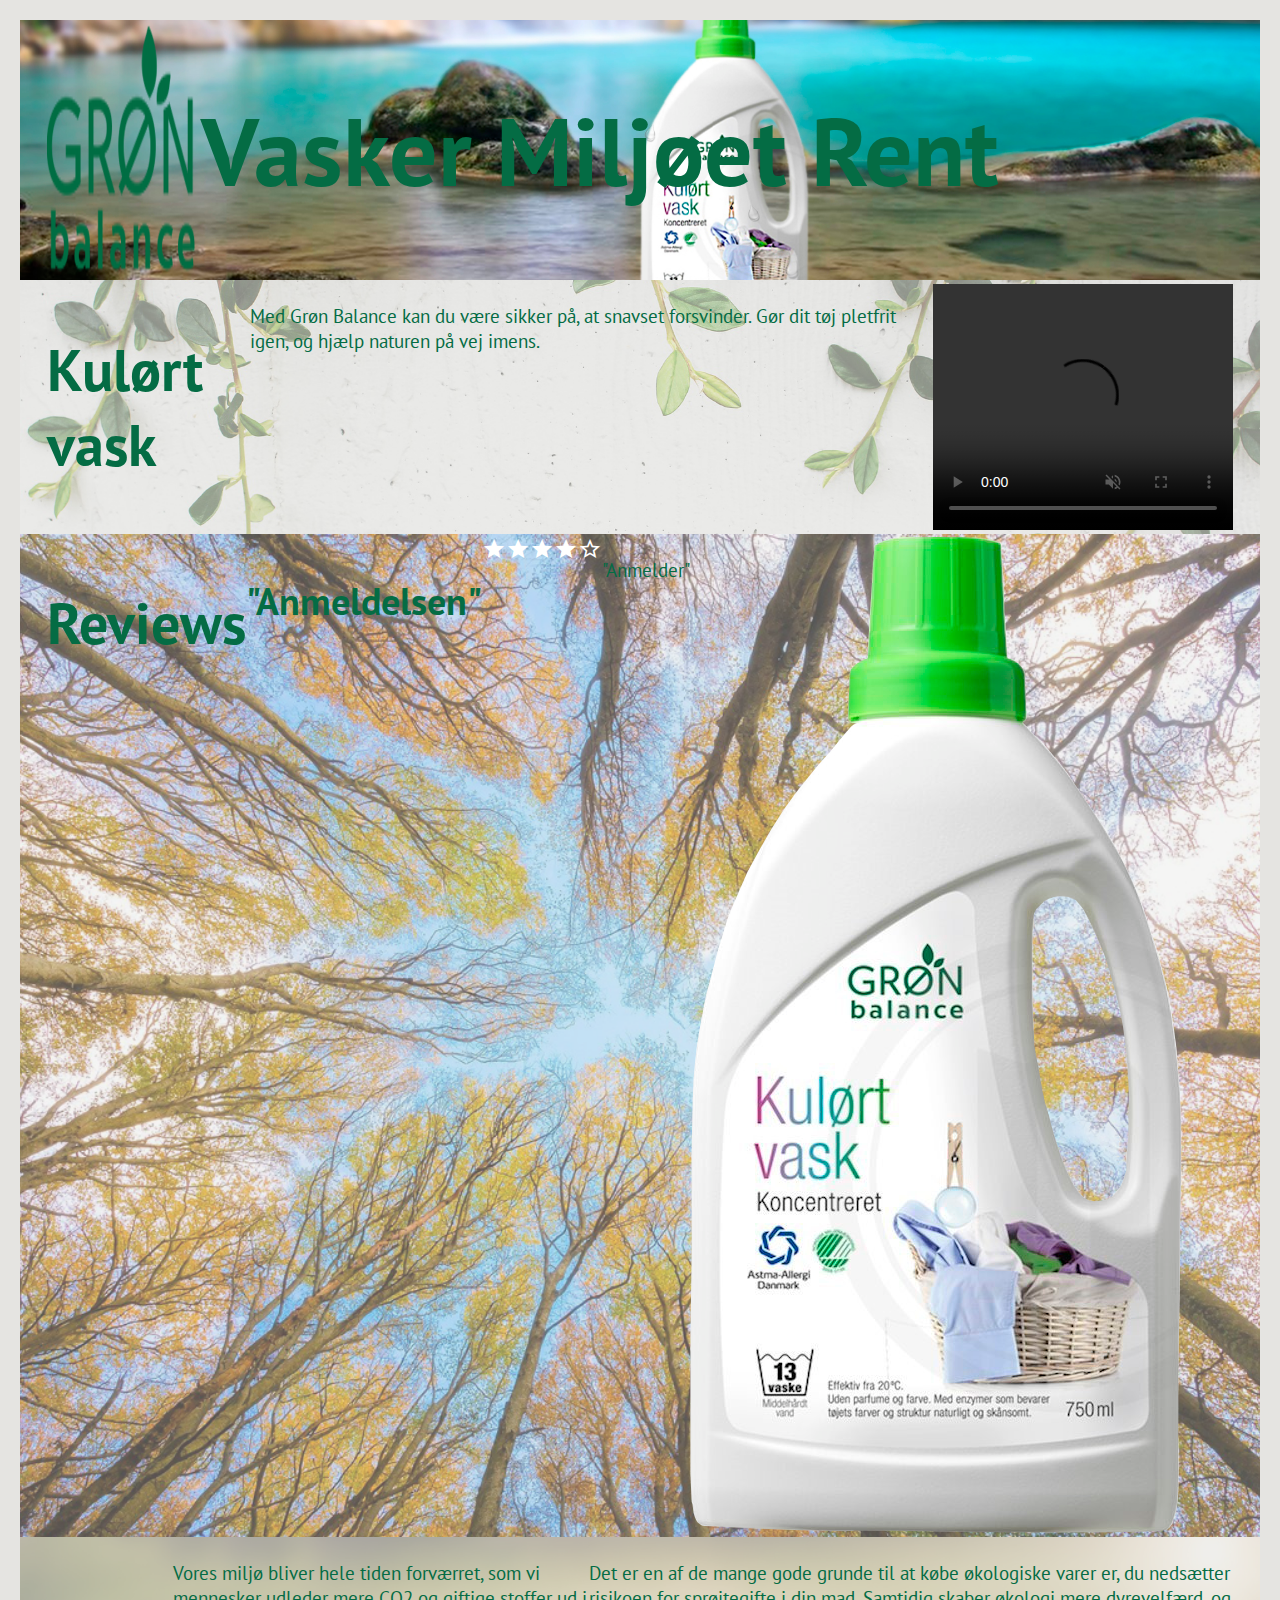
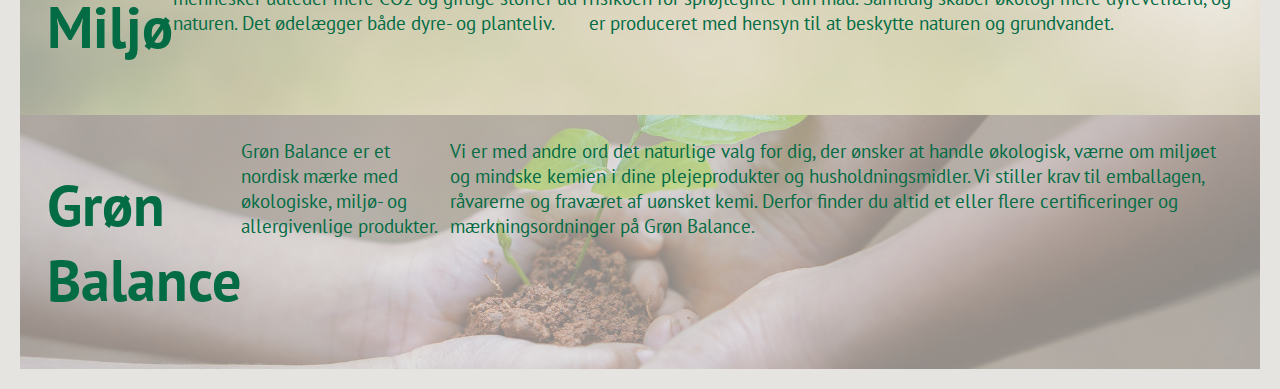
==== One page.html @ 2c2abf9d "Major changes" ====
<!DOCTYPE html>
<html lang="da">
    <head>
        <meta charset="utf-8">
        <meta name="viewport" content="width=device-width, initial-scale=1.0"/>
        <meta name="description" content="one page"> <!-- A description of this site that will show up in search engine result -->
        
        <title>Kulørt vask</title>
        <link rel="stylesheet" href="https://cdnjs.cloudflare.com/ajax/libs/fullPage.js/3.0.9/fullpage.min.css" integrity="sha512-8M8By+q+SldLyFJbybaHoAPD6g07xyOcscIOQEypDzBS+sTde5d6mlK2ANIZPnSyxZUqJfCNuaIvjBUi8/RS0w==" crossorigin="anonymous">
        <link rel="stylesheet" href="One%20page%20layout.css">
        <link rel="stylesheet" href="https://fonts.googleapis.com/icon?family=Material+Icons">
        <link rel="stylesheet" href="https://fonts.googleapis.com/css?family=PT Sans">
    </head>

    <body onload="checkPopup()">
                    
        <script>
        function checkPopup() {
            alert("Denne side er lavet som en skoleopgave og har ingen tilknytning til firmaet Grøn Balance. Besøg deres rigtige hjemmeside på www.grønbalance.dk.")
        }
        </script> 
        
        <div id="fullpage"> <!-- Start of fullpage scrolling content -->
        
        <div class="section home">
       
             <img class="logo" src="pictures/Gr%C3%B8n%20Balance_Logo.png" alt="logo for Grøn balance">

            <h1>Vasker Miljøet Rent</h1>
            
        </div>
    
        <div class="section product">
            <h2>Kulørt vask</h2>
            <p>
                Med Grøn Balance kan du være sikker på, at snavset forsvinder.
                Gør dit tøj pletfrit igen, og hjælp naturen på vej imens.
            </p>
            
            <video id="video" controls autoplay muted>
            <source src="Video/Green%20Balance%20video%201080.mp4" type="video/mp4">
            </video>
            
        </div>
        
        <div class="section review">
            <h2>Reviews</h2>
                <h3>"Anmeldelsen"</h3>
                <i class="material-icons">star</i>
                <i class="material-icons">star</i>
                <i class="material-icons">star</i>
                <i class="material-icons">star</i>
                <i class="material-icons">star_border</i>
                <p>"Anmelder"</p>
                <img class="bottle" src="pictures/kul%C3%B8rt%20vask%20flaske%20ny.png" alt="Detergent from Grøn balance">
                <img id="star" src="" alt="">
        </div>    
                  
        <div class="section miljo">
            <h2>Miljø</h2>
            <p>Vores miljø bliver hele tiden forværret, som vi mennesker udleder mere CO2 og giftige stoffer ud i naturen. Det ødelægger både dyre- og planteliv.</p>
            
            <p>Det er en af de mange gode grunde til at købe økologiske varer er, du nedsætter risikoen for sprøjtegifte i din mad. Samtidig skaber økologi mere dyrevelfærd, og er produceret med hensyn til at beskytte naturen og grundvandet.</p>
            
        </div>
        
        <div class="section gb">
            <h2>Grøn Balance</h2>
            <p> Grøn Balance er et nordisk mærke med økologiske, miljø- og allergivenlige produkter.</p>

            <p>Vi er med andre ord det naturlige valg for dig, der ønsker at handle økologisk, værne om miljøet og mindske kemien i dine plejeprodukter og husholdningsmidler. Vi stiller krav til emballagen, råvarerne og fraværet af uønsket kemi. Derfor finder du altid et eller flere certificeringer og mærkningsordninger på Grøn Balance.</p>
            
        </div>
        
        </div> <!-- End of fullpage scrolling content -->    
            
        <script src="https://cdnjs.cloudflare.com/ajax/libs/fullPage.js/3.0.9/fullpage.min.js" integrity="sha512-Gx/C4x1qubng2MWpJIxTPuWch9O88dhFFfpIl3WlqH0jPHtCiNdYsmJBFX0q5gIzFHmwkPzzYTlZC/Q7zgbwCw==" crossorigin="anonymous"></script>
        
        <script>
        
            new fullpage('#fullpage', {
                autoscrolling: true,
                navigation: true,
                navigationTooltips: ['Home', 'Produkt', 'Reviews', 'Miljø', 'Grøn balance'],
                showAllTooltips: true,
                });
                
        </script>    
    </body>   
</html>
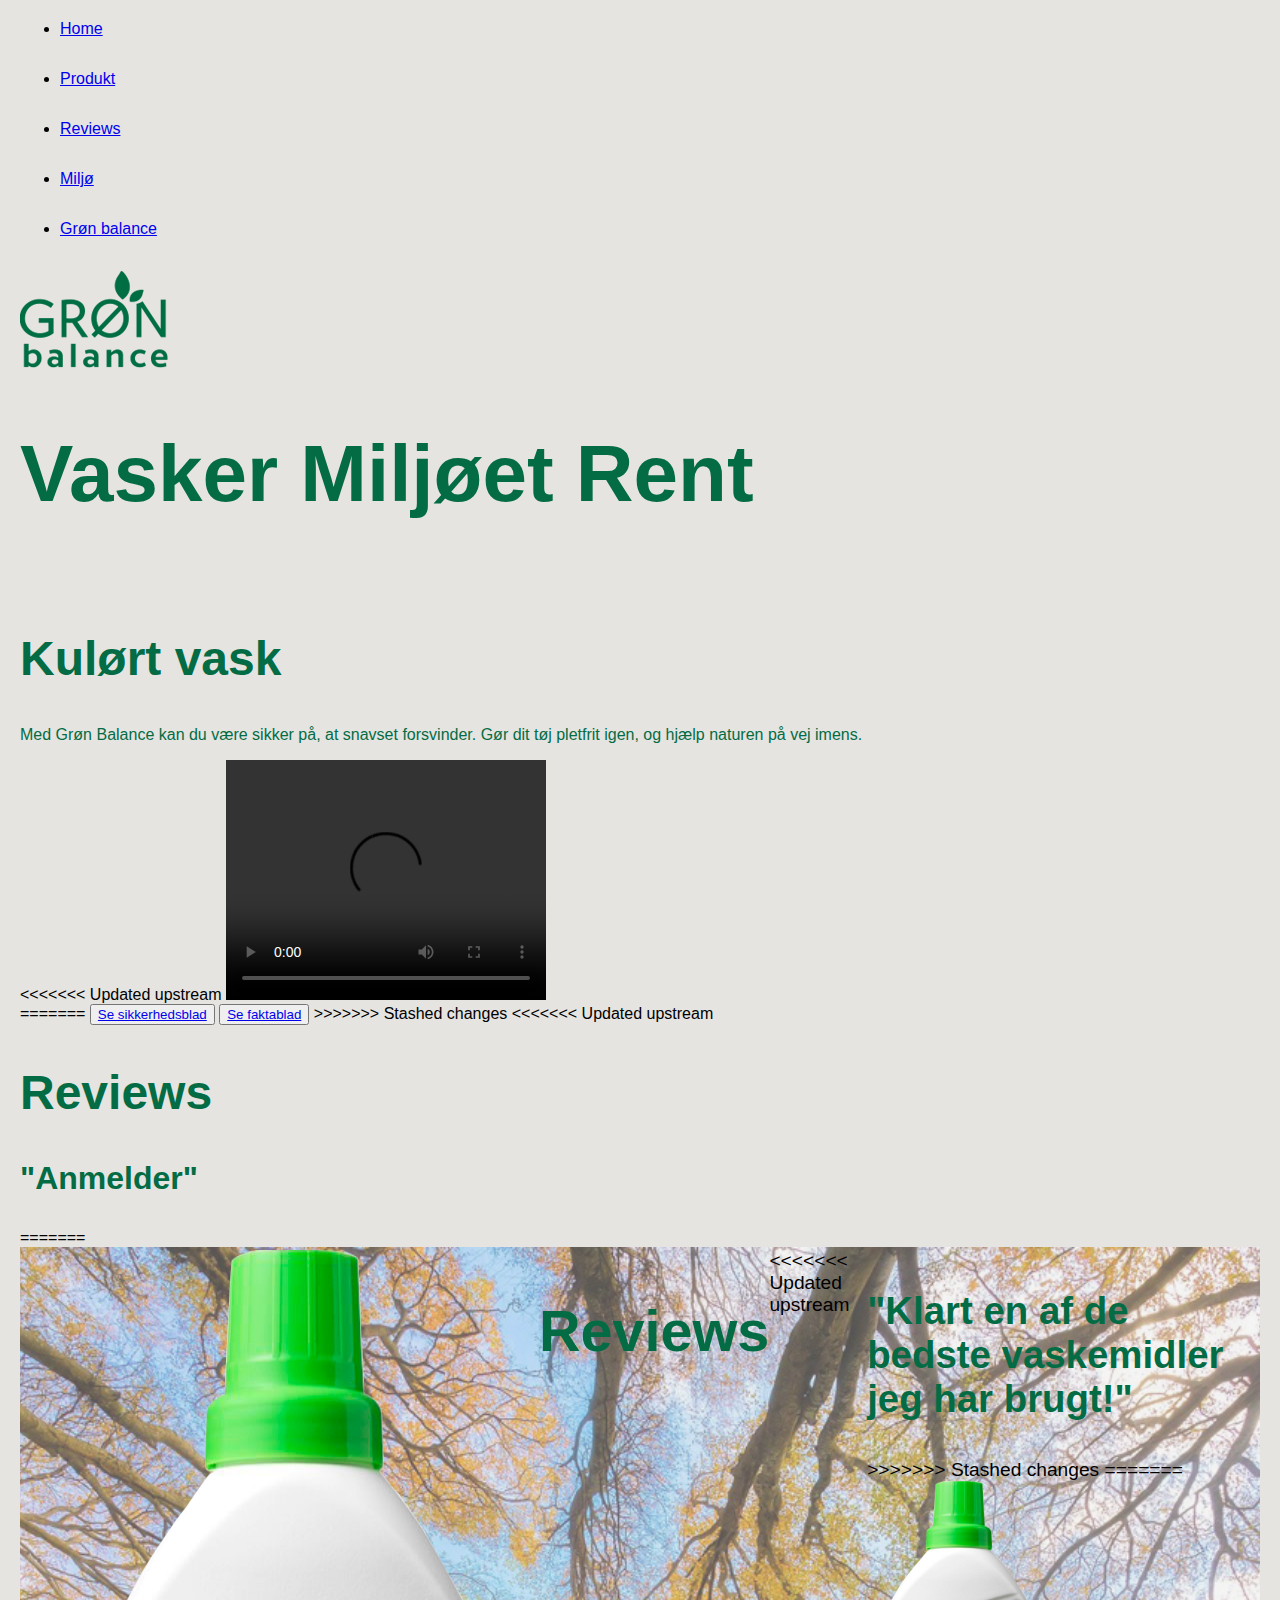
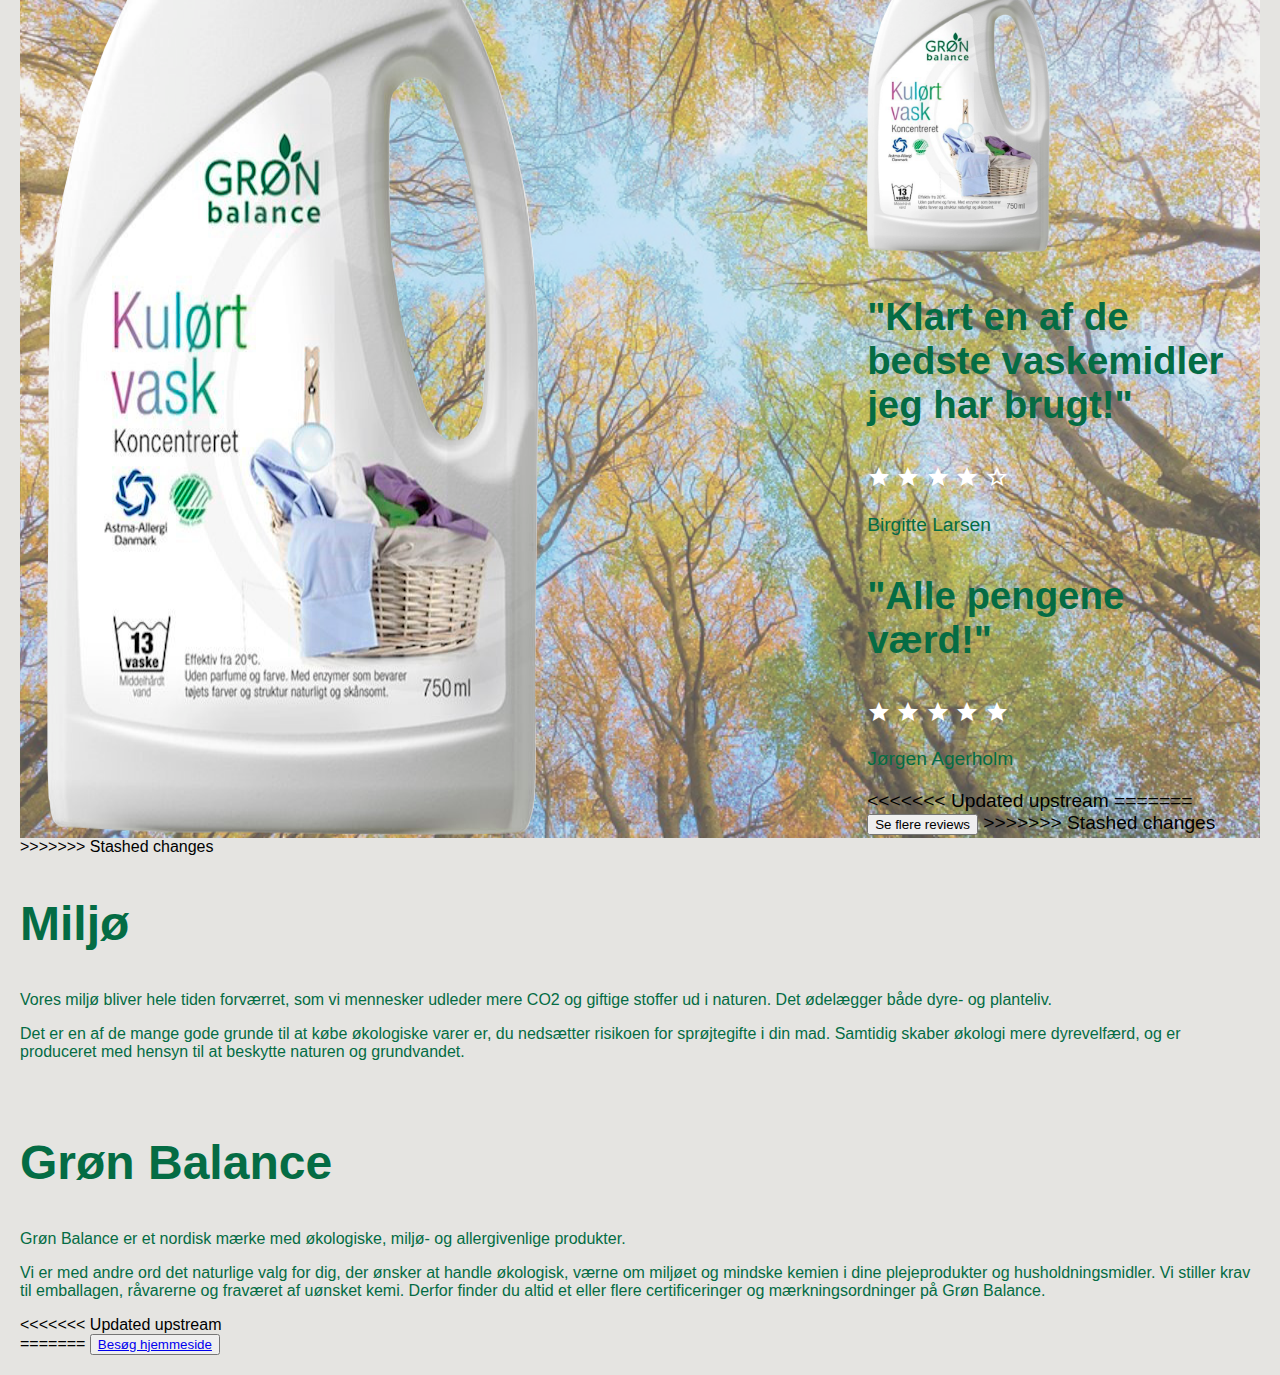
==== commit b1cc6d76: "Buttons" ====
--- a/One page.html
+++ b/One page.html
@@ -6,69 +6,195 @@
         <meta name="description" content="one page"> <!-- A description of this site that will show up in search engine result -->
         
         <title>Kulørt vask</title>
-        <link rel="stylesheet" href="https://cdnjs.cloudflare.com/ajax/libs/fullPage.js/3.0.9/fullpage.min.css" integrity="sha512-8M8By+q+SldLyFJbybaHoAPD6g07xyOcscIOQEypDzBS+sTde5d6mlK2ANIZPnSyxZUqJfCNuaIvjBUi8/RS0w==" crossorigin="anonymous">
         <link rel="stylesheet" href="One%20page%20layout.css">
         <link rel="stylesheet" href="https://fonts.googleapis.com/icon?family=Material+Icons">
-        <link rel="stylesheet" href="https://fonts.googleapis.com/css?family=PT Sans">
     </head>
 
+        <nav><!--NAVIGATION START-->
+            <ul id="menu">
+                <li><a id="hiddenh" href="#home">Home</a></li>
+                <li><a id="hiddenp" href="#product">Produkt</a></li>
+                <li><a id="hiddenr" href="#review">Reviews</a></li>
+                <li><a id="hiddenm" href="#miljø">Miljø</a></li>
+                <li><a id="hiddeng" href="#gb">Grøn balance</a></li>
+            </ul>
+        </nav><!--NAVIGATION SLUT-->
+        
+
     <body onload="checkPopup()">
-                    
-        <script>
+                
+    <script>
         function checkPopup() {
             alert("Denne side er lavet som en skoleopgave og har ingen tilknytning til firmaet Grøn Balance. Besøg deres rigtige hjemmeside på www.grønbalance.dk.")
         }
-        </script> 
-        
-        <div id="fullpage"> <!-- Start of fullpage scrolling content -->
-        
-        <div class="section home">
+    </script> 
+          
+        <section id="home">
        
              <img class="logo" src="pictures/Gr%C3%B8n%20Balance_Logo.png" alt="logo for Grøn balance">
 
             <h1>Vasker Miljøet Rent</h1>
-            
-        </div>
+            <img id="waterfall" src="" alt="">
+        </section>
     
-        <div class="section product">
+        <section id="product">
             <h2>Kulørt vask</h2>
             <p>
                 Med Grøn Balance kan du være sikker på, at snavset forsvinder.
                 Gør dit tøj pletfrit igen, og hjælp naturen på vej imens.
             </p>
             
+<<<<<<< Updated upstream
+            <video id="video" width="320" height="240" controls>
+            <source src="movie.mp4" type="video/mp4">
+=======
             <video id="video" controls autoplay muted>
             <source src="Video/Green%20Balance%20video%201080.mp4" type="video/mp4">
+>>>>>>> Stashed changes
             </video>
+<<<<<<< Updated upstream
+            <img id="vines" src="" alt="">
+        </section>
+=======
+            
+            <button type="button"> <a href="https://www.dagrofa-logistik.dk/wp-content/uploads/Gr%C3%B8n-Balance-_GB-FLYDENDE-KUL%C3%98RT-VASK_750-ML_20-05-2014.pdf"> Se sikkerhedsblad </a></button>
+            
+            <button type="button"> <a href="https://www.dagrofa-logistik.dk/wp-content/uploads/25133-GR%C3%98N-BALANCE-KUL%C3%98RT-FLYDENDE_version_2-0_DK_DDB_WEBversion.pdf"> Se faktablad </a></button>
             
         </div>
-        
+>>>>>>> Stashed changes
+        
+<<<<<<< Updated upstream
+        <section id="review">
+            <h2>Reviews</h2>
+                <h3>"Anmelder"</h3>
+=======
         <div class="section review">
+            <img class="bottle" src="pictures/kul%C3%B8rt%20vask%20flaske%20ny.png" alt="Detergent from Grøn balance">
             <h2>Reviews</h2>
-                <h3>"Anmeldelsen"</h3>
-                <i class="material-icons">star</i>
-                <i class="material-icons">star</i>
-                <i class="material-icons">star</i>
-                <i class="material-icons">star</i>
-                <i class="material-icons">star_border</i>
-                <p>"Anmelder"</p>
-                <img class="bottle" src="pictures/kul%C3%B8rt%20vask%20flaske%20ny.png" alt="Detergent from Grøn balance">
+<<<<<<< Updated upstream
+            <section id="r1">
+                <h3>"Klart en af de bedste vaskemidler jeg har brugt!"</h3>
+>>>>>>> Stashed changes
+=======
+             <img class="bottle" src="pictures/kul%C3%B8rt%20vask%20flaske%20ny.png" alt="Detergent from Grøn balance">
+                
+            <section id="r1">
+                    <h3>"Klart en af de bedste vaskemidler jeg har brugt!"</h3>
+                    <i class="material-icons">star</i>
+                    <i class="material-icons">star</i>
+                    <i class="material-icons">star</i>
+                    <i class="material-icons">star</i>
+                    <i class="material-icons">star_border</i>
+                     <p>Birgitte Larsen</p>
+            </section>
+    
+            <section id="r2">
+                <h3>"Alle pengene værd!"</h3>
+                <i class="material-icons">star</i>
+                <i class="material-icons">star</i>
+                <i class="material-icons">star</i>
+                <i class="material-icons">star</i>
+                <i class="material-icons">star</i>
+                <p>Jørgen Agerholm</p>
+            </section> 
+            
+           <!-- <section id="r3">
+                <h3>"Helt utroligt! Det virker bare perfekt."</h3>
+>>>>>>> Stashed changes
+                <i class="material-icons">star</i>
+                <i class="material-icons">star</i>
+                <i class="material-icons">star</i>
+                <i class="material-icons">star</i>
+                <i class="material-icons">star_border</i>
+<<<<<<< Updated upstream
+<<<<<<< Updated upstream
+                <p>"Text"</p>
+                <img id="bottle" src="pictures/kul%C3%B8rt%20vask%20flaske%20ny.png" alt="Detergent from Grøn balance">
                 <img id="star" src="" alt="">
+                <img id="trees_m" src="" alt="">
+        </section>    
+=======
+                <p>Birgitte Larsen</p>
+            </section>
+            
+           <section id="r2">
+                <h3>"Alle pengene værd!"</h3>
+                <i class="material-icons">star</i>
+                <i class="material-icons">star</i>
+                <i class="material-icons">star</i>
+                <i class="material-icons">star</i>
+                <i class="material-icons">star</i>
+                <p>Jørgen Agerholm</p>
+            </section> 
+            
+           <!-- <section id="r3">
+                <h3>"Helt utroligt! Det virker bare perfekt."</h3>
+                <i class="material-icons">star</i>
+                <i class="material-icons">star</i>
+                <i class="material-icons">star</i>
+                <i class="material-icons">star</i>
+                <i class="material-icons">star_border</i>
+=======
+>>>>>>> Stashed changes
+                <p>Mette Nørrgaard</p>
+            </section> -->
+            
+            <!-- <section id="r4">
+                <h3>"Det er god kvalitet OG godt for miljøet. Hvad mere kan man ønske sig?"</h3>
+                <i class="material-icons">star</i>
+                <i class="material-icons">star</i>
+                <i class="material-icons">star</i>
+                <i class="material-icons">star</i>
+                <i class="material-icons">star</i>
+                <p>Anne-Mie Mortensen</p>
+            </section> -->
+            
+            <!-- <section id="r5">
+                <h3>"Et godt produkt."</h3>
+                <i class="material-icons">star</i>
+                <i class="material-icons">star</i>
+                <i class="material-icons">star</i>
+                <i class="material-icons">star_border</i>
+                <i class="material-icons">star_border</i>
+                <p>Mikeal Schmidt</p>
+            </section> -->
+            
+            <!-- <section id="r6">
+                <h3>"Et godt produkt."</h3>
+                <i class="material-icons">star</i>
+                <i class="material-icons">star</i>
+                <i class="material-icons">star</i>
+                <i class="material-icons">star_border</i>
+                <i class="material-icons">star_border</i>
+                <p></p>
+            </section> -->
+<<<<<<< Updated upstream
+=======
+            <button type="button"> Se flere reviews </button>
+>>>>>>> Stashed changes
         </div>    
+>>>>>>> Stashed changes
                   
-        <div class="section miljo">
+        <section id="miljø">
             <h2>Miljø</h2>
             <p>Vores miljø bliver hele tiden forværret, som vi mennesker udleder mere CO2 og giftige stoffer ud i naturen. Det ødelægger både dyre- og planteliv.</p>
             
             <p>Det er en af de mange gode grunde til at købe økologiske varer er, du nedsætter risikoen for sprøjtegifte i din mad. Samtidig skaber økologi mere dyrevelfærd, og er produceret med hensyn til at beskytte naturen og grundvandet.</p>
-            
-        </div>
-        
-        <div class="section gb">
+            <img id="flower_m" src="" alt="">
+        </section>
+        
+        <section id="gb">
             <h2>Grøn Balance</h2>
             <p> Grøn Balance er et nordisk mærke med økologiske, miljø- og allergivenlige produkter.</p>
 
             <p>Vi er med andre ord det naturlige valg for dig, der ønsker at handle økologisk, værne om miljøet og mindske kemien i dine plejeprodukter og husholdningsmidler. Vi stiller krav til emballagen, råvarerne og fraværet af uønsket kemi. Derfor finder du altid et eller flere certificeringer og mærkningsordninger på Grøn Balance.</p>
+<<<<<<< Updated upstream
+            <img id="hands" src="" alt="">
+        </section>
+=======
+            
+            <button type="button"> <a href="https://www.xn--grnbalance-1cb.dk/"> Besøg hjemmeside </a></button>
             
         </div>
         
@@ -84,7 +210,7 @@
                 navigationTooltips: ['Home', 'Produkt', 'Reviews', 'Miljø', 'Grøn balance'],
                 showAllTooltips: true,
                 });
+>>>>>>> Stashed changes
                 
-        </script>    
     </body>   
 </html>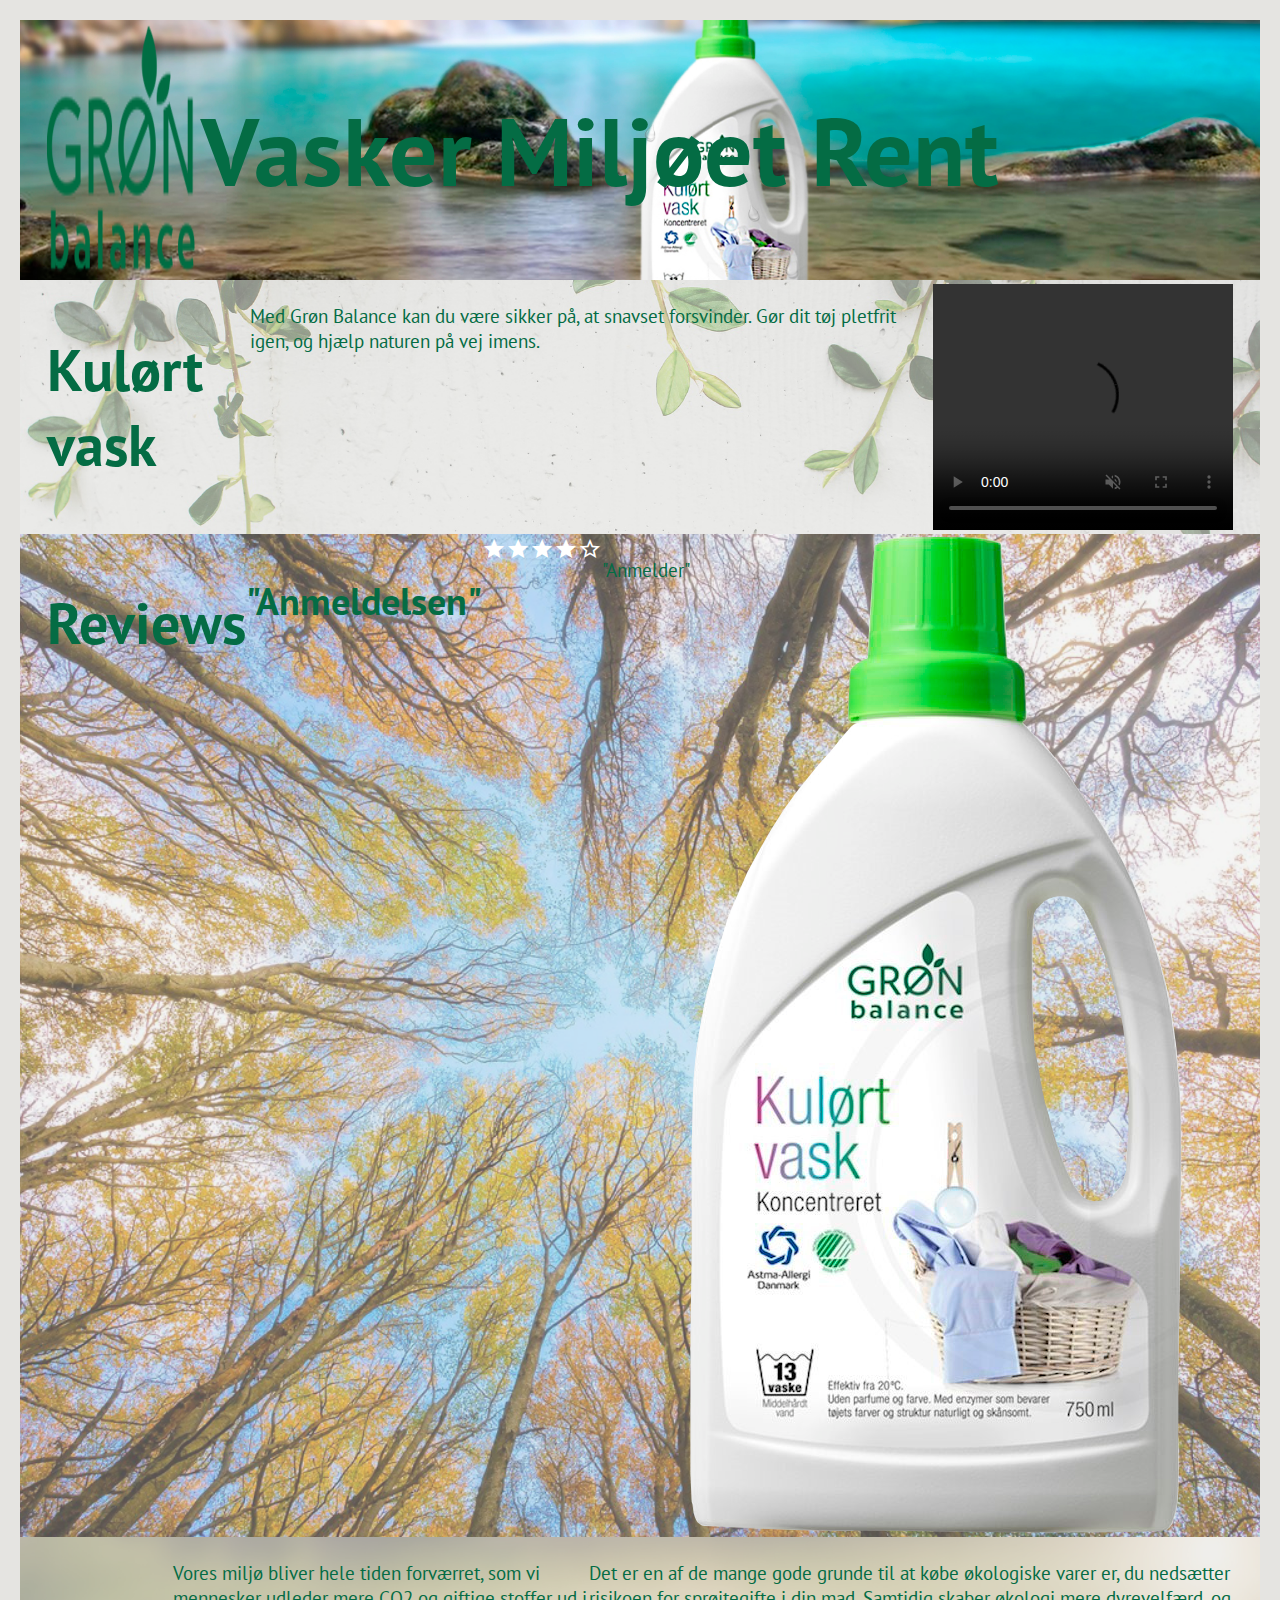
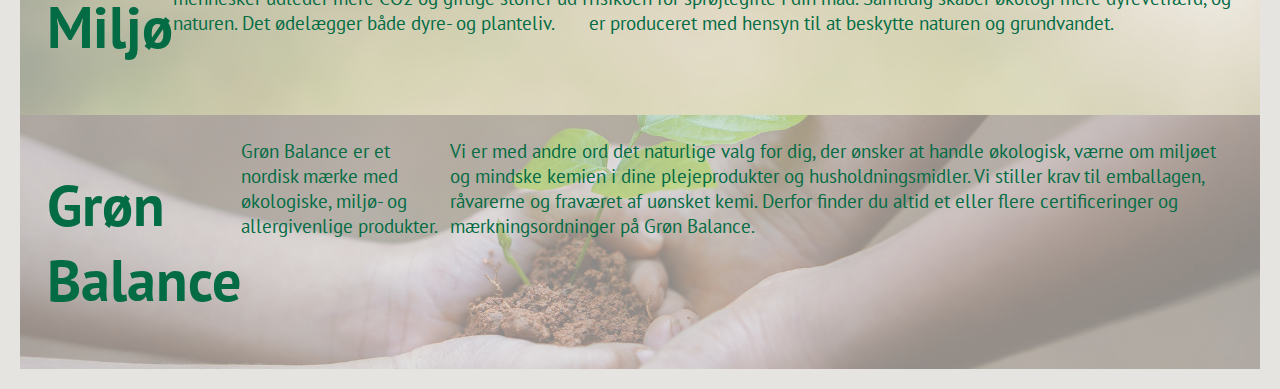
==== commit 436cc3e4: "Merge pull request #22 from Andriga/Andreas" ====
--- a/One page.html
+++ b/One page.html
@@ -6,195 +6,69 @@
         <meta name="description" content="one page"> <!-- A description of this site that will show up in search engine result -->
         
         <title>Kulørt vask</title>
+        <link rel="stylesheet" href="https://cdnjs.cloudflare.com/ajax/libs/fullPage.js/3.0.9/fullpage.min.css" integrity="sha512-8M8By+q+SldLyFJbybaHoAPD6g07xyOcscIOQEypDzBS+sTde5d6mlK2ANIZPnSyxZUqJfCNuaIvjBUi8/RS0w==" crossorigin="anonymous">
         <link rel="stylesheet" href="One%20page%20layout.css">
         <link rel="stylesheet" href="https://fonts.googleapis.com/icon?family=Material+Icons">
+        <link rel="stylesheet" href="https://fonts.googleapis.com/css?family=PT Sans">
     </head>
 
-        <nav><!--NAVIGATION START-->
-            <ul id="menu">
-                <li><a id="hiddenh" href="#home">Home</a></li>
-                <li><a id="hiddenp" href="#product">Produkt</a></li>
-                <li><a id="hiddenr" href="#review">Reviews</a></li>
-                <li><a id="hiddenm" href="#miljø">Miljø</a></li>
-                <li><a id="hiddeng" href="#gb">Grøn balance</a></li>
-            </ul>
-        </nav><!--NAVIGATION SLUT-->
-        
-
     <body onload="checkPopup()">
-                
-    <script>
+                    
+        <script>
         function checkPopup() {
             alert("Denne side er lavet som en skoleopgave og har ingen tilknytning til firmaet Grøn Balance. Besøg deres rigtige hjemmeside på www.grønbalance.dk.")
         }
-    </script> 
-          
-        <section id="home">
+        </script> 
+        
+        <div id="fullpage"> <!-- Start of fullpage scrolling content -->
+        
+        <div class="section home">
        
              <img class="logo" src="pictures/Gr%C3%B8n%20Balance_Logo.png" alt="logo for Grøn balance">
 
             <h1>Vasker Miljøet Rent</h1>
-            <img id="waterfall" src="" alt="">
-        </section>
+            
+        </div>
     
-        <section id="product">
+        <div class="section product">
             <h2>Kulørt vask</h2>
             <p>
                 Med Grøn Balance kan du være sikker på, at snavset forsvinder.
                 Gør dit tøj pletfrit igen, og hjælp naturen på vej imens.
             </p>
             
-<<<<<<< Updated upstream
-            <video id="video" width="320" height="240" controls>
-            <source src="movie.mp4" type="video/mp4">
-=======
             <video id="video" controls autoplay muted>
             <source src="Video/Green%20Balance%20video%201080.mp4" type="video/mp4">
->>>>>>> Stashed changes
             </video>
-<<<<<<< Updated upstream
-            <img id="vines" src="" alt="">
-        </section>
-=======
-            
-            <button type="button"> <a href="https://www.dagrofa-logistik.dk/wp-content/uploads/Gr%C3%B8n-Balance-_GB-FLYDENDE-KUL%C3%98RT-VASK_750-ML_20-05-2014.pdf"> Se sikkerhedsblad </a></button>
-            
-            <button type="button"> <a href="https://www.dagrofa-logistik.dk/wp-content/uploads/25133-GR%C3%98N-BALANCE-KUL%C3%98RT-FLYDENDE_version_2-0_DK_DDB_WEBversion.pdf"> Se faktablad </a></button>
             
         </div>
->>>>>>> Stashed changes
         
-<<<<<<< Updated upstream
-        <section id="review">
+        <div class="section review">
             <h2>Reviews</h2>
-                <h3>"Anmelder"</h3>
-=======
-        <div class="section review">
-            <img class="bottle" src="pictures/kul%C3%B8rt%20vask%20flaske%20ny.png" alt="Detergent from Grøn balance">
-            <h2>Reviews</h2>
-<<<<<<< Updated upstream
-            <section id="r1">
-                <h3>"Klart en af de bedste vaskemidler jeg har brugt!"</h3>
->>>>>>> Stashed changes
-=======
-             <img class="bottle" src="pictures/kul%C3%B8rt%20vask%20flaske%20ny.png" alt="Detergent from Grøn balance">
-                
-            <section id="r1">
-                    <h3>"Klart en af de bedste vaskemidler jeg har brugt!"</h3>
-                    <i class="material-icons">star</i>
-                    <i class="material-icons">star</i>
-                    <i class="material-icons">star</i>
-                    <i class="material-icons">star</i>
-                    <i class="material-icons">star_border</i>
-                     <p>Birgitte Larsen</p>
-            </section>
-    
-            <section id="r2">
-                <h3>"Alle pengene værd!"</h3>
-                <i class="material-icons">star</i>
-                <i class="material-icons">star</i>
-                <i class="material-icons">star</i>
-                <i class="material-icons">star</i>
-                <i class="material-icons">star</i>
-                <p>Jørgen Agerholm</p>
-            </section> 
-            
-           <!-- <section id="r3">
-                <h3>"Helt utroligt! Det virker bare perfekt."</h3>
->>>>>>> Stashed changes
+                <h3>"Anmeldelsen"</h3>
                 <i class="material-icons">star</i>
                 <i class="material-icons">star</i>
                 <i class="material-icons">star</i>
                 <i class="material-icons">star</i>
                 <i class="material-icons">star_border</i>
-<<<<<<< Updated upstream
-<<<<<<< Updated upstream
-                <p>"Text"</p>
-                <img id="bottle" src="pictures/kul%C3%B8rt%20vask%20flaske%20ny.png" alt="Detergent from Grøn balance">
+                <p>"Anmelder"</p>
+                <img class="bottle" src="pictures/kul%C3%B8rt%20vask%20flaske%20ny.png" alt="Detergent from Grøn balance">
                 <img id="star" src="" alt="">
-                <img id="trees_m" src="" alt="">
-        </section>    
-=======
-                <p>Birgitte Larsen</p>
-            </section>
-            
-           <section id="r2">
-                <h3>"Alle pengene værd!"</h3>
-                <i class="material-icons">star</i>
-                <i class="material-icons">star</i>
-                <i class="material-icons">star</i>
-                <i class="material-icons">star</i>
-                <i class="material-icons">star</i>
-                <p>Jørgen Agerholm</p>
-            </section> 
-            
-           <!-- <section id="r3">
-                <h3>"Helt utroligt! Det virker bare perfekt."</h3>
-                <i class="material-icons">star</i>
-                <i class="material-icons">star</i>
-                <i class="material-icons">star</i>
-                <i class="material-icons">star</i>
-                <i class="material-icons">star_border</i>
-=======
->>>>>>> Stashed changes
-                <p>Mette Nørrgaard</p>
-            </section> -->
-            
-            <!-- <section id="r4">
-                <h3>"Det er god kvalitet OG godt for miljøet. Hvad mere kan man ønske sig?"</h3>
-                <i class="material-icons">star</i>
-                <i class="material-icons">star</i>
-                <i class="material-icons">star</i>
-                <i class="material-icons">star</i>
-                <i class="material-icons">star</i>
-                <p>Anne-Mie Mortensen</p>
-            </section> -->
-            
-            <!-- <section id="r5">
-                <h3>"Et godt produkt."</h3>
-                <i class="material-icons">star</i>
-                <i class="material-icons">star</i>
-                <i class="material-icons">star</i>
-                <i class="material-icons">star_border</i>
-                <i class="material-icons">star_border</i>
-                <p>Mikeal Schmidt</p>
-            </section> -->
-            
-            <!-- <section id="r6">
-                <h3>"Et godt produkt."</h3>
-                <i class="material-icons">star</i>
-                <i class="material-icons">star</i>
-                <i class="material-icons">star</i>
-                <i class="material-icons">star_border</i>
-                <i class="material-icons">star_border</i>
-                <p></p>
-            </section> -->
-<<<<<<< Updated upstream
-=======
-            <button type="button"> Se flere reviews </button>
->>>>>>> Stashed changes
         </div>    
->>>>>>> Stashed changes
                   
-        <section id="miljø">
+        <div class="section miljo">
             <h2>Miljø</h2>
             <p>Vores miljø bliver hele tiden forværret, som vi mennesker udleder mere CO2 og giftige stoffer ud i naturen. Det ødelægger både dyre- og planteliv.</p>
             
             <p>Det er en af de mange gode grunde til at købe økologiske varer er, du nedsætter risikoen for sprøjtegifte i din mad. Samtidig skaber økologi mere dyrevelfærd, og er produceret med hensyn til at beskytte naturen og grundvandet.</p>
-            <img id="flower_m" src="" alt="">
-        </section>
+            
+        </div>
         
-        <section id="gb">
+        <div class="section gb">
             <h2>Grøn Balance</h2>
             <p> Grøn Balance er et nordisk mærke med økologiske, miljø- og allergivenlige produkter.</p>
 
             <p>Vi er med andre ord det naturlige valg for dig, der ønsker at handle økologisk, værne om miljøet og mindske kemien i dine plejeprodukter og husholdningsmidler. Vi stiller krav til emballagen, råvarerne og fraværet af uønsket kemi. Derfor finder du altid et eller flere certificeringer og mærkningsordninger på Grøn Balance.</p>
-<<<<<<< Updated upstream
-            <img id="hands" src="" alt="">
-        </section>
-=======
-            
-            <button type="button"> <a href="https://www.xn--grnbalance-1cb.dk/"> Besøg hjemmeside </a></button>
             
         </div>
         
@@ -210,7 +84,7 @@
                 navigationTooltips: ['Home', 'Produkt', 'Reviews', 'Miljø', 'Grøn balance'],
                 showAllTooltips: true,
                 });
->>>>>>> Stashed changes
                 
+        </script>    
     </body>   
 </html>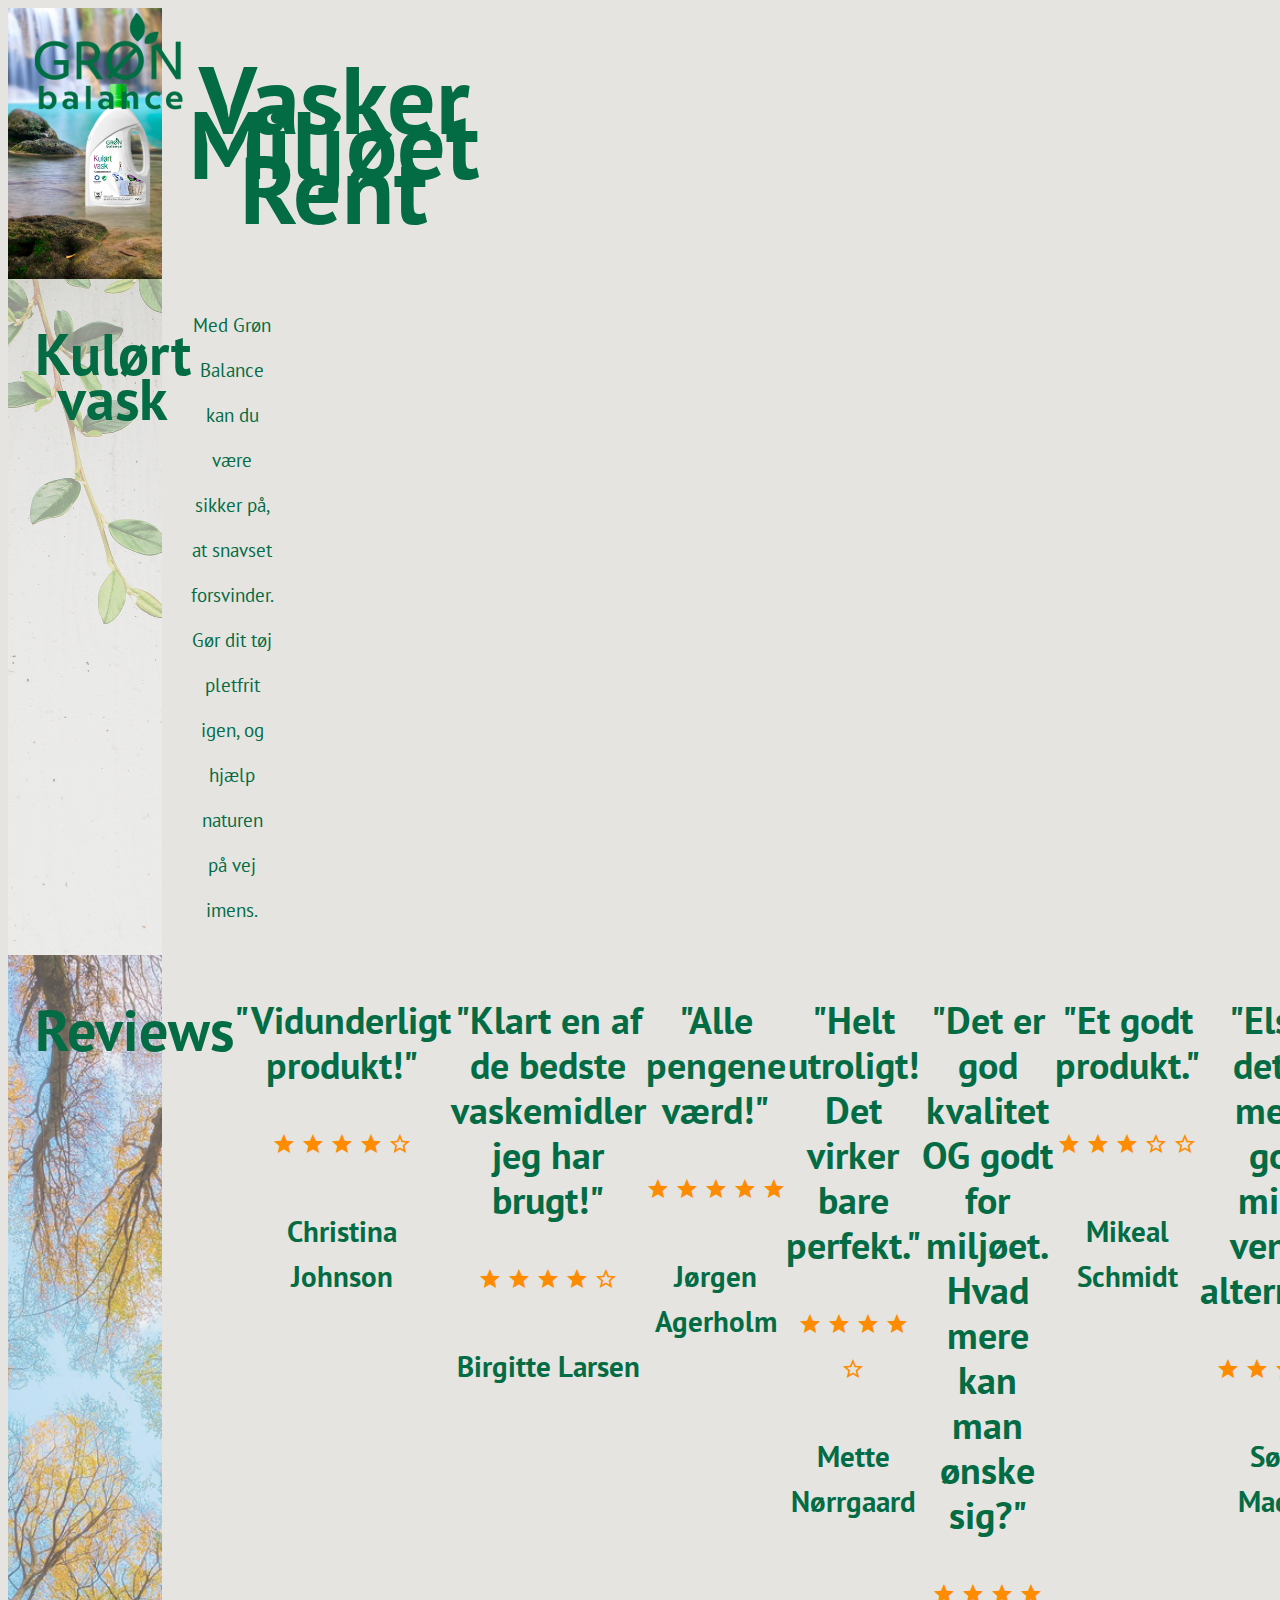
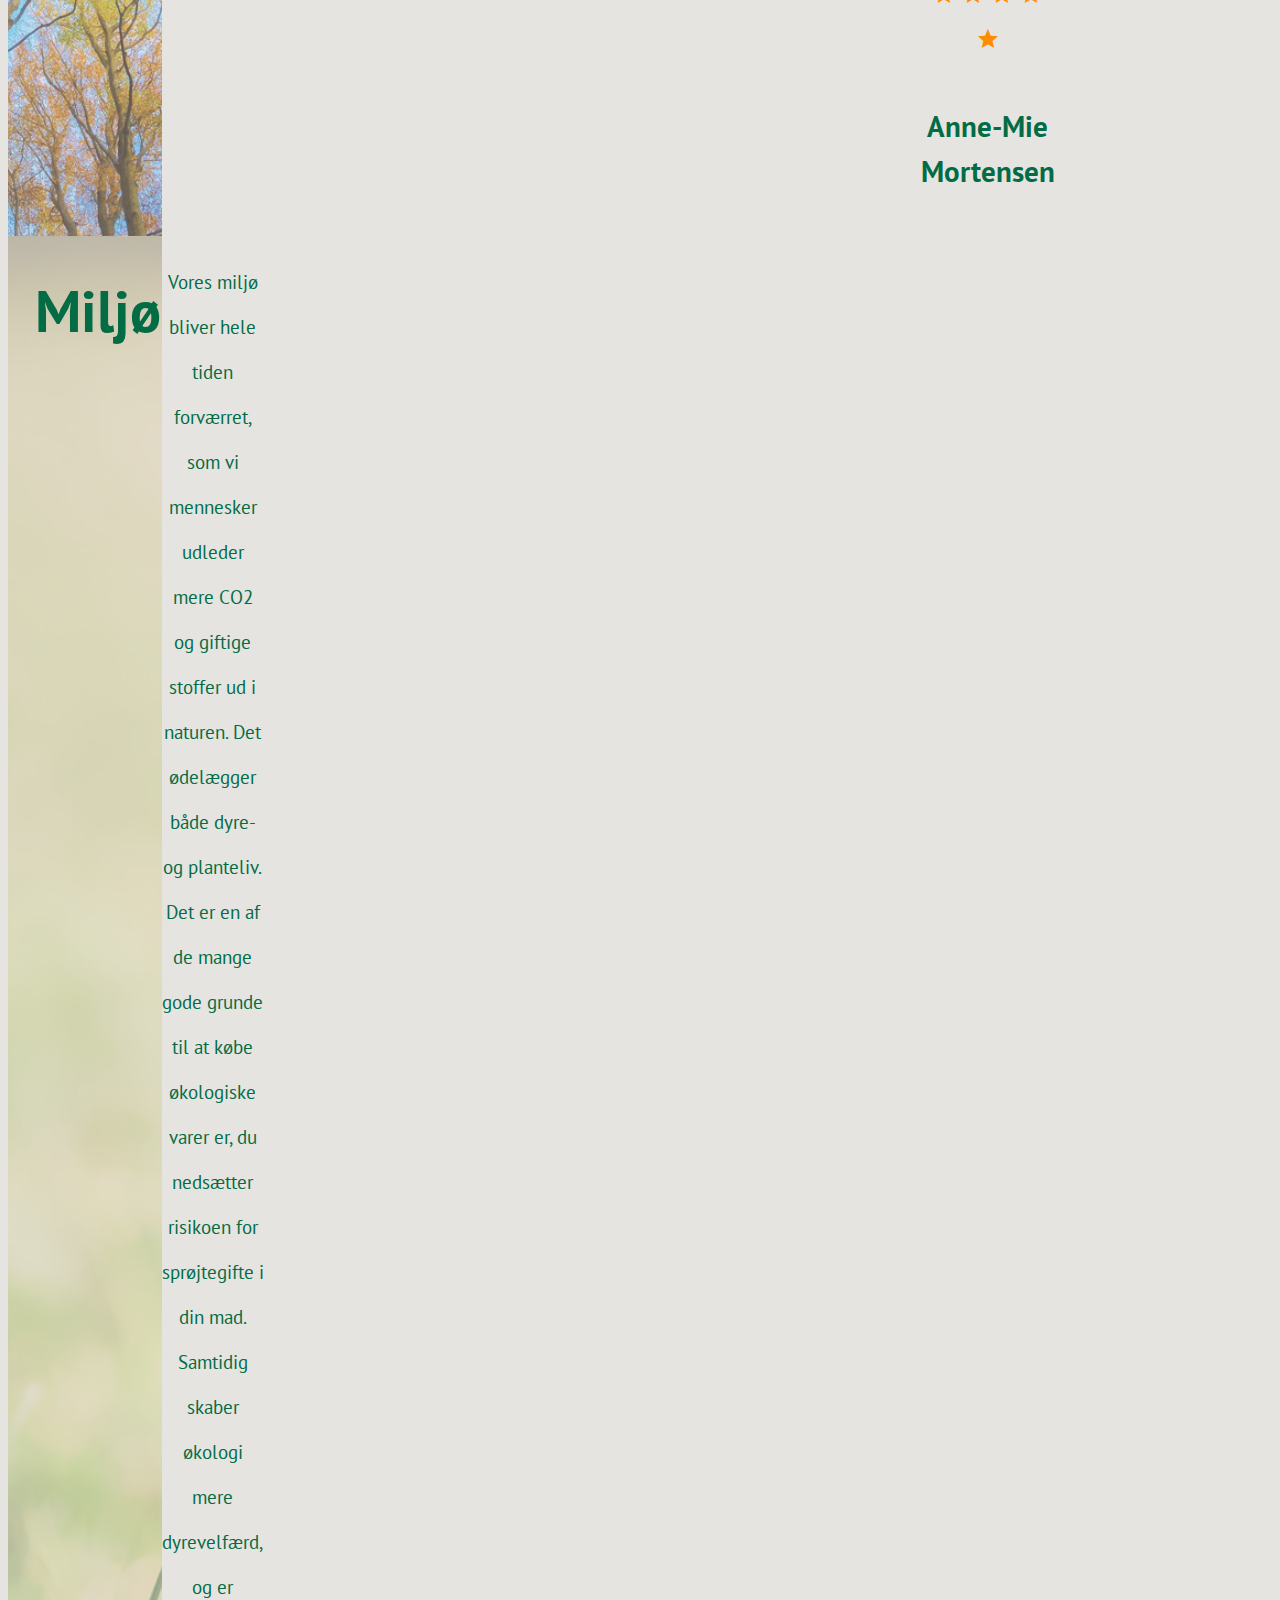
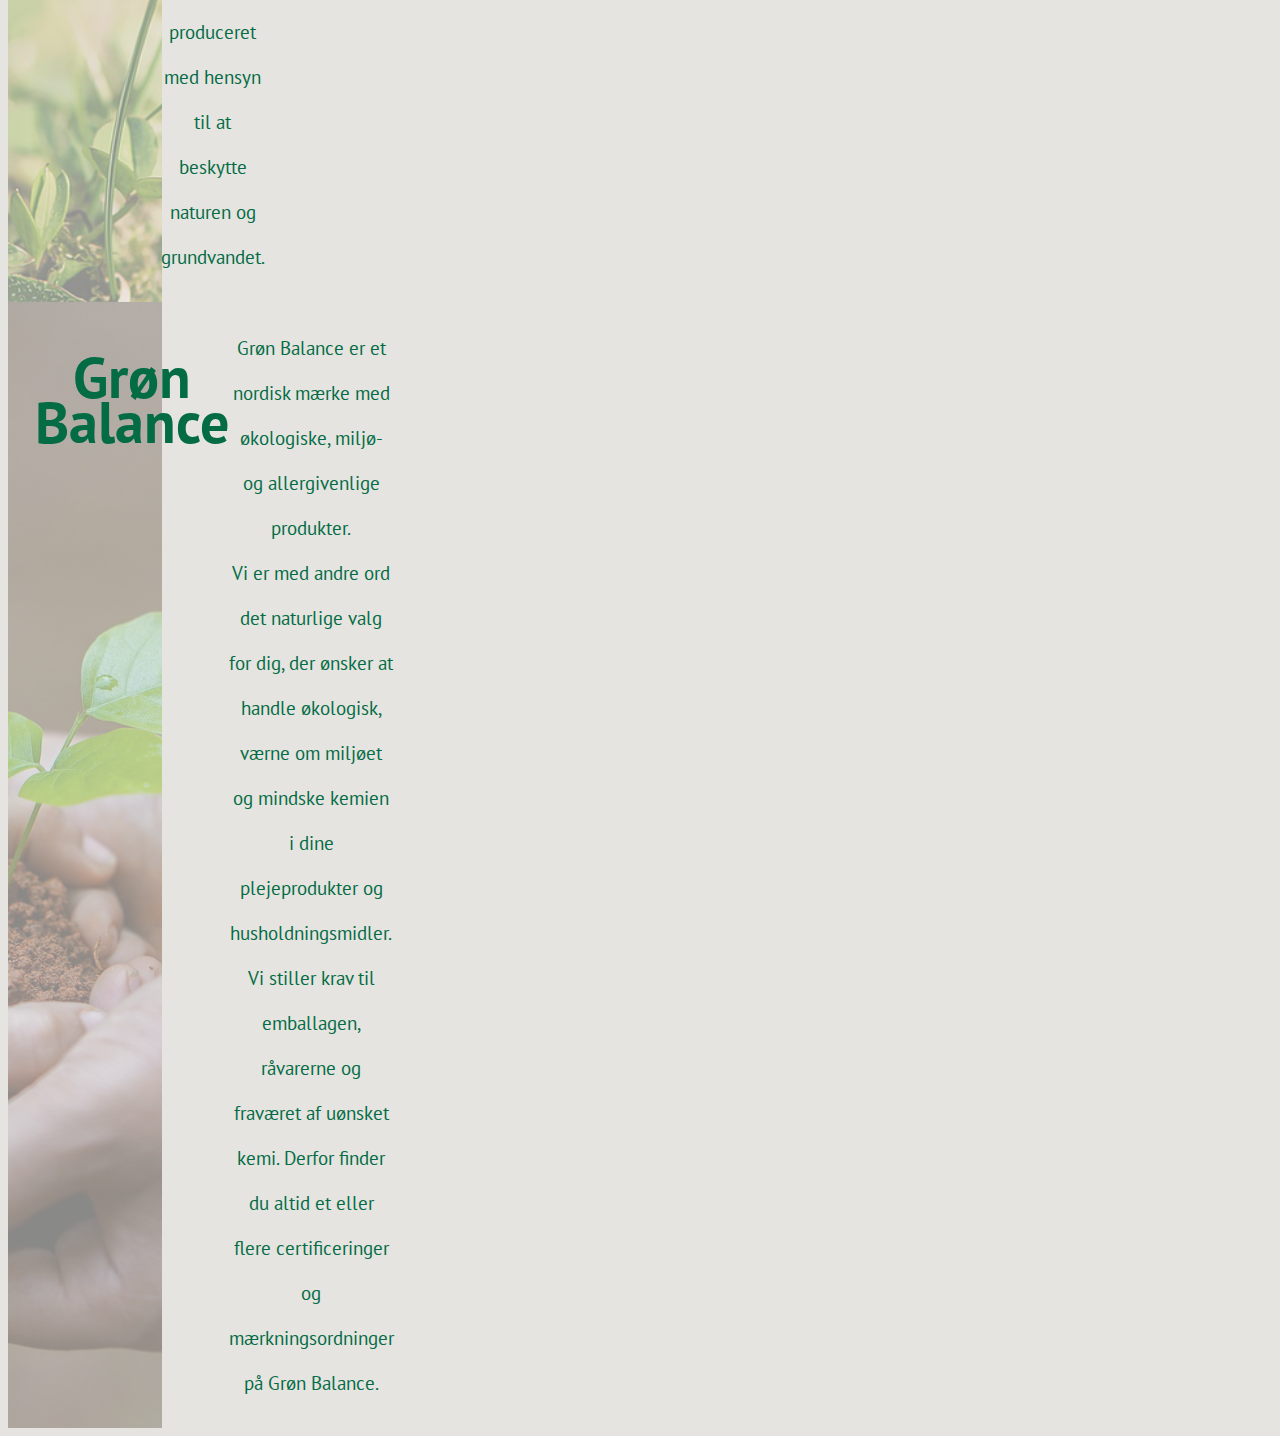
==== commit 819ac327: "fixes" ====
--- a/One page.html
+++ b/One page.html
@@ -23,53 +23,120 @@
         <div id="fullpage"> <!-- Start of fullpage scrolling content -->
         
         <div class="section home">
-       
+        <div class="iteml">
              <img class="logo" src="pictures/Gr%C3%B8n%20Balance_Logo.png" alt="logo for Grøn balance">
-
+        </div>    
             <h1>Vasker Miljøet Rent</h1>
-            
         </div>
     
         <div class="section product">
             <h2>Kulørt vask</h2>
-            <p>
-                Med Grøn Balance kan du være sikker på, at snavset forsvinder.
-                Gør dit tøj pletfrit igen, og hjælp naturen på vej imens.
-            </p>
-            
+        <div class="itemv">    
             <video id="video" controls autoplay muted>
             <source src="Video/Green%20Balance%20video%201080.mp4" type="video/mp4">
             </video>
-            
+        </div>
+        <div class="itemp">    
+            <p>
+                Med Grøn Balance kan du være sikker på, at snavset forsvinder.<br>
+                Gør dit tøj pletfrit igen, og hjælp naturen på vej imens.
+            </p>
+        </div>
         </div>
         
         <div class="section review">
             <h2>Reviews</h2>
-                <h3>"Anmeldelsen"</h3>
+            
+            <img id="star" src="" alt="">
+            
+        <div class="item1">
+                <h3>"Vidunderligt produkt!"</h3>
                 <i class="material-icons">star</i>
                 <i class="material-icons">star</i>
                 <i class="material-icons">star</i>
                 <i class="material-icons">star</i>
                 <i class="material-icons">star_border</i>
-                <p>"Anmelder"</p>
-                <img class="bottle" src="pictures/kul%C3%B8rt%20vask%20flaske%20ny.png" alt="Detergent from Grøn balance">
-                <img id="star" src="" alt="">
+                <h4>Christina Johnson</h4>
+        </div>
+            
+        <div class="item2">
+                <h3>"Klart en af de bedste vaskemidler jeg har brugt!"</h3>
+                <i class="material-icons">star</i>
+                <i class="material-icons">star</i>
+                <i class="material-icons">star</i>
+                <i class="material-icons">star</i>
+                <i class="material-icons">star_border</i>
+                <h4>Birgitte Larsen</h4>
+        </div>
+            
+        <div class="item3">
+                <h3>"Alle pengene værd!"</h3>
+                <i class="material-icons">star</i>
+                <i class="material-icons">star</i>
+                <i class="material-icons">star</i>
+                <i class="material-icons">star</i>
+                <i class="material-icons">star</i>
+                <h4>Jørgen Agerholm</h4>
+        </div> 
+            
+        <div class="item4">
+                <h3>"Helt utroligt! Det virker bare perfekt."</h3>
+                <i class="material-icons">star</i>
+                <i class="material-icons">star</i>
+                <i class="material-icons">star</i>
+                <i class="material-icons">star</i>
+                <i class="material-icons">star_border</i>
+                <h4>Mette Nørrgaard</h4>
+        </div>
+            
+        <div class="item5">
+                <h3>"Det er god kvalitet OG godt for miljøet. Hvad mere kan man ønske sig?"</h3>
+                <i class="material-icons">star</i>
+                <i class="material-icons">star</i>
+                <i class="material-icons">star</i>
+                <i class="material-icons">star</i>
+                <i class="material-icons">star</i>
+                <h4>Anne-Mie Mortensen</h4>
+        </div>
+            
+        <div class="item6">
+                <h3>"Et godt produkt."</h3>
+                <i class="material-icons">star</i>
+                <i class="material-icons">star</i>
+                <i class="material-icons">star</i>
+                <i class="material-icons">star_border</i>
+                <i class="material-icons">star_border</i>
+                <h4>Mikeal Schmidt</h4>
+        </div>
+            
+        <div class="item7">
+                <h3>"Elsker det! Et meget godt miljø-venligt alternativ."</h3>
+                <i class="material-icons">star</i>
+                <i class="material-icons">star</i>
+                <i class="material-icons">star</i>
+                <i class="material-icons">star</i>
+                <i class="material-icons">star</i>
+                <h4>Søren Madsen</h4>
+        </div>
+            
+        <div class="itemb">
+            <img class="bottle" src="pictures/kul%C3%B8rt%20vask%20flaske%20ny.png" alt="Detergent from Grøn balance">
+        </div>
         </div>    
                   
         <div class="section miljo">
             <h2>Miljø</h2>
-            <p>Vores miljø bliver hele tiden forværret, som vi mennesker udleder mere CO2 og giftige stoffer ud i naturen. Det ødelægger både dyre- og planteliv.</p>
-            
-            <p>Det er en af de mange gode grunde til at købe økologiske varer er, du nedsætter risikoen for sprøjtegifte i din mad. Samtidig skaber økologi mere dyrevelfærd, og er produceret med hensyn til at beskytte naturen og grundvandet.</p>
-            
+        <div class="itemp">   
+            <p>Vores miljø bliver hele tiden forværret, som vi mennesker udleder mere CO2 og giftige stoffer ud i naturen. Det ødelægger både dyre- og planteliv.<br>     
+            Det er en af de mange gode grunde til at købe økologiske varer er, du nedsætter risikoen for sprøjtegifte i din mad.<br> Samtidig skaber økologi mere dyrevelfærd, og er produceret med hensyn til at beskytte naturen og grundvandet.</p>
+        </div>    
         </div>
         
         <div class="section gb">
             <h2>Grøn Balance</h2>
-            <p> Grøn Balance er et nordisk mærke med økologiske, miljø- og allergivenlige produkter.</p>
-
-            <p>Vi er med andre ord det naturlige valg for dig, der ønsker at handle økologisk, værne om miljøet og mindske kemien i dine plejeprodukter og husholdningsmidler. Vi stiller krav til emballagen, råvarerne og fraværet af uønsket kemi. Derfor finder du altid et eller flere certificeringer og mærkningsordninger på Grøn Balance.</p>
-            
+        <div class="itemp">
+            <p> Grøn Balance er et nordisk mærke med økologiske, miljø- og allergivenlige produkter.<br> Vi er med andre ord det naturlige valg for dig, der ønsker at handle økologisk, værne om miljøet og mindske kemien i dine plejeprodukter og husholdningsmidler.<br> Vi stiller krav til emballagen, råvarerne og fraværet af uønsket kemi. Derfor finder du altid et eller flere certificeringer og mærkningsordninger på Grøn Balance.</p>
+        </div>    
         </div>
         
         </div> <!-- End of fullpage scrolling content -->    
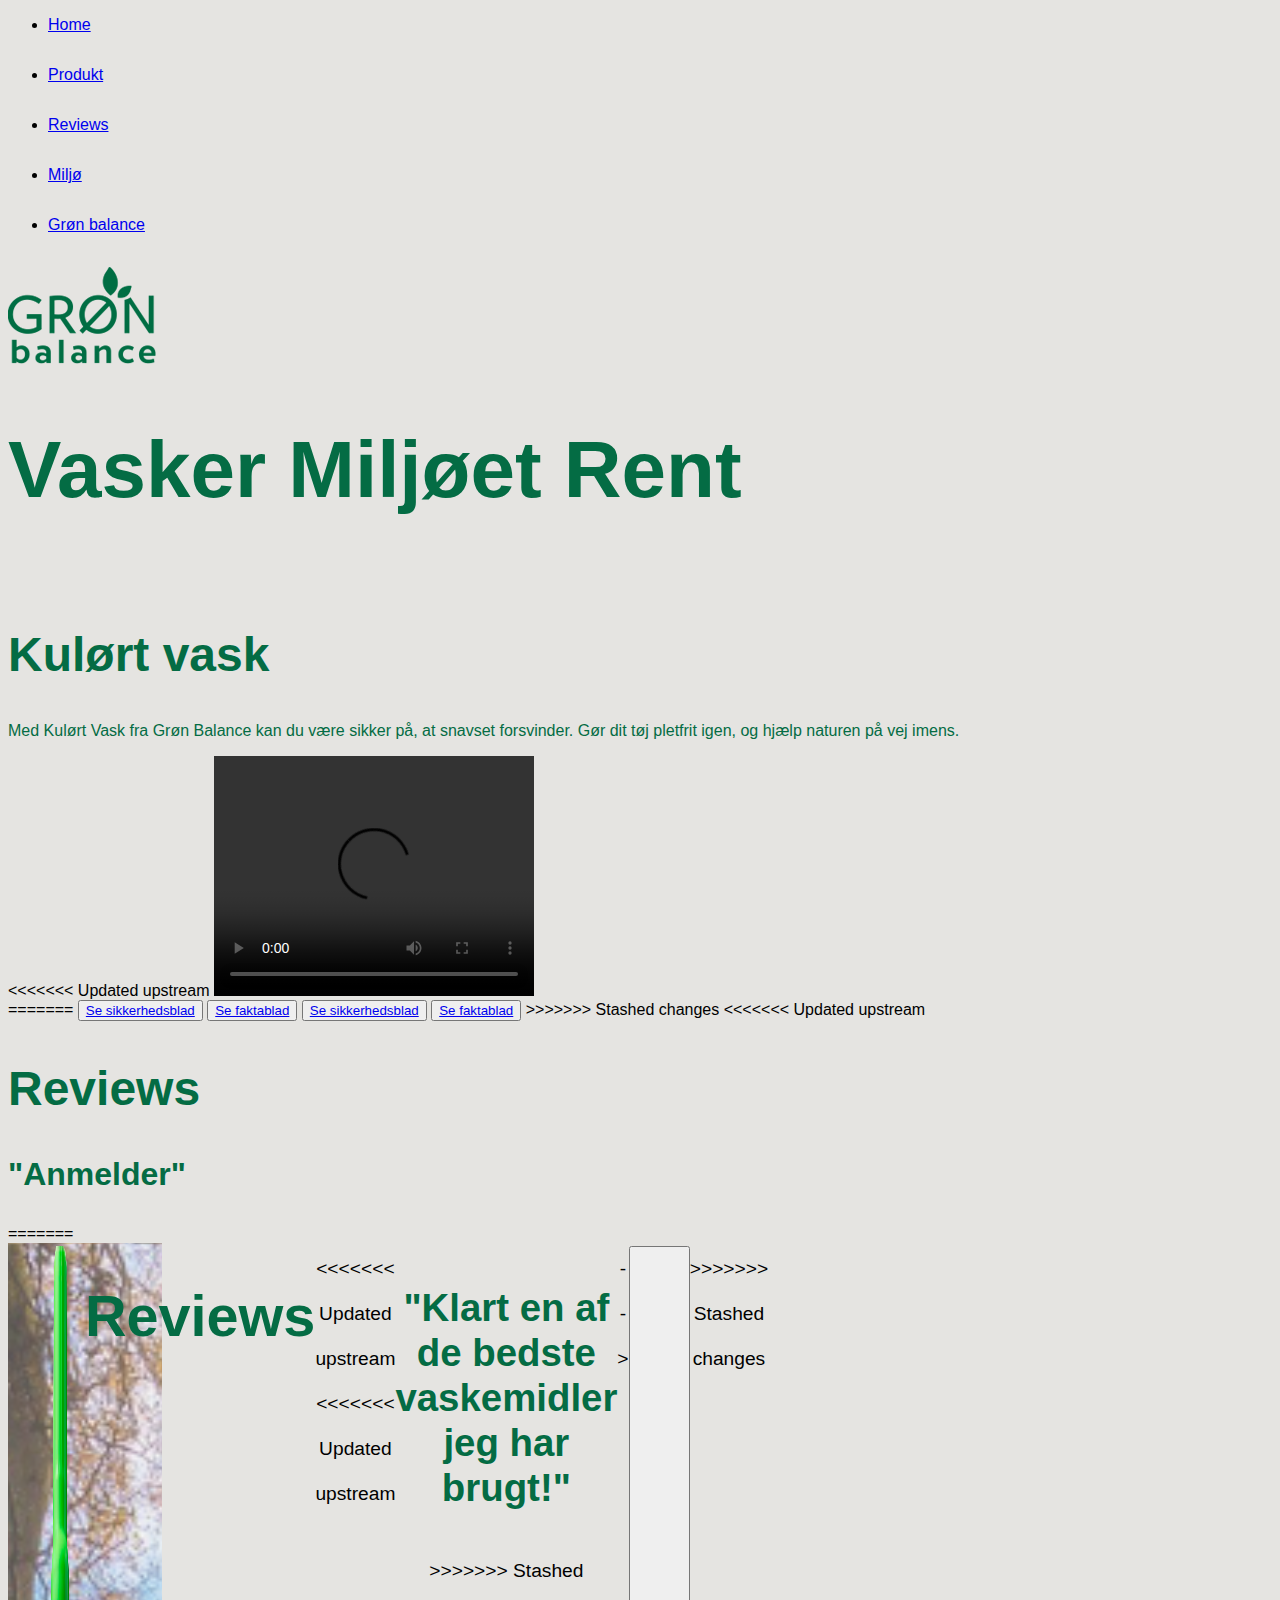
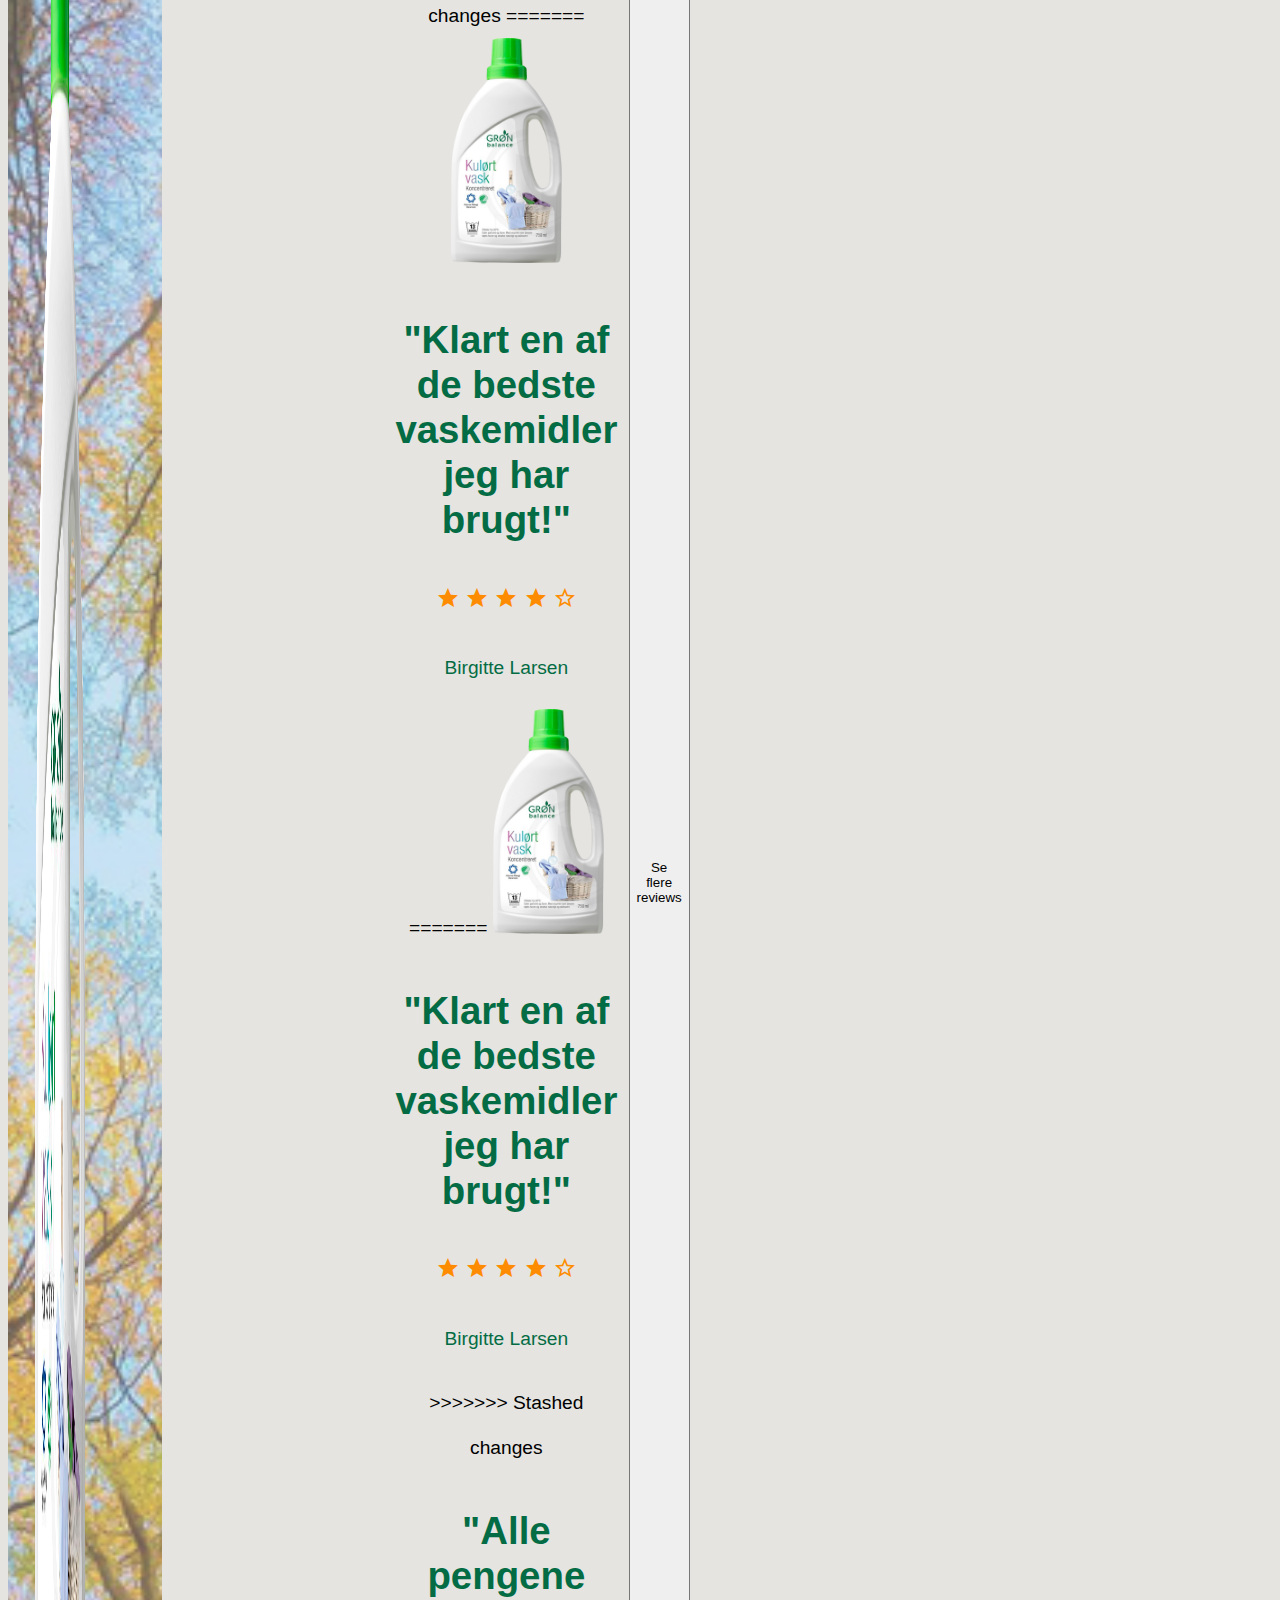
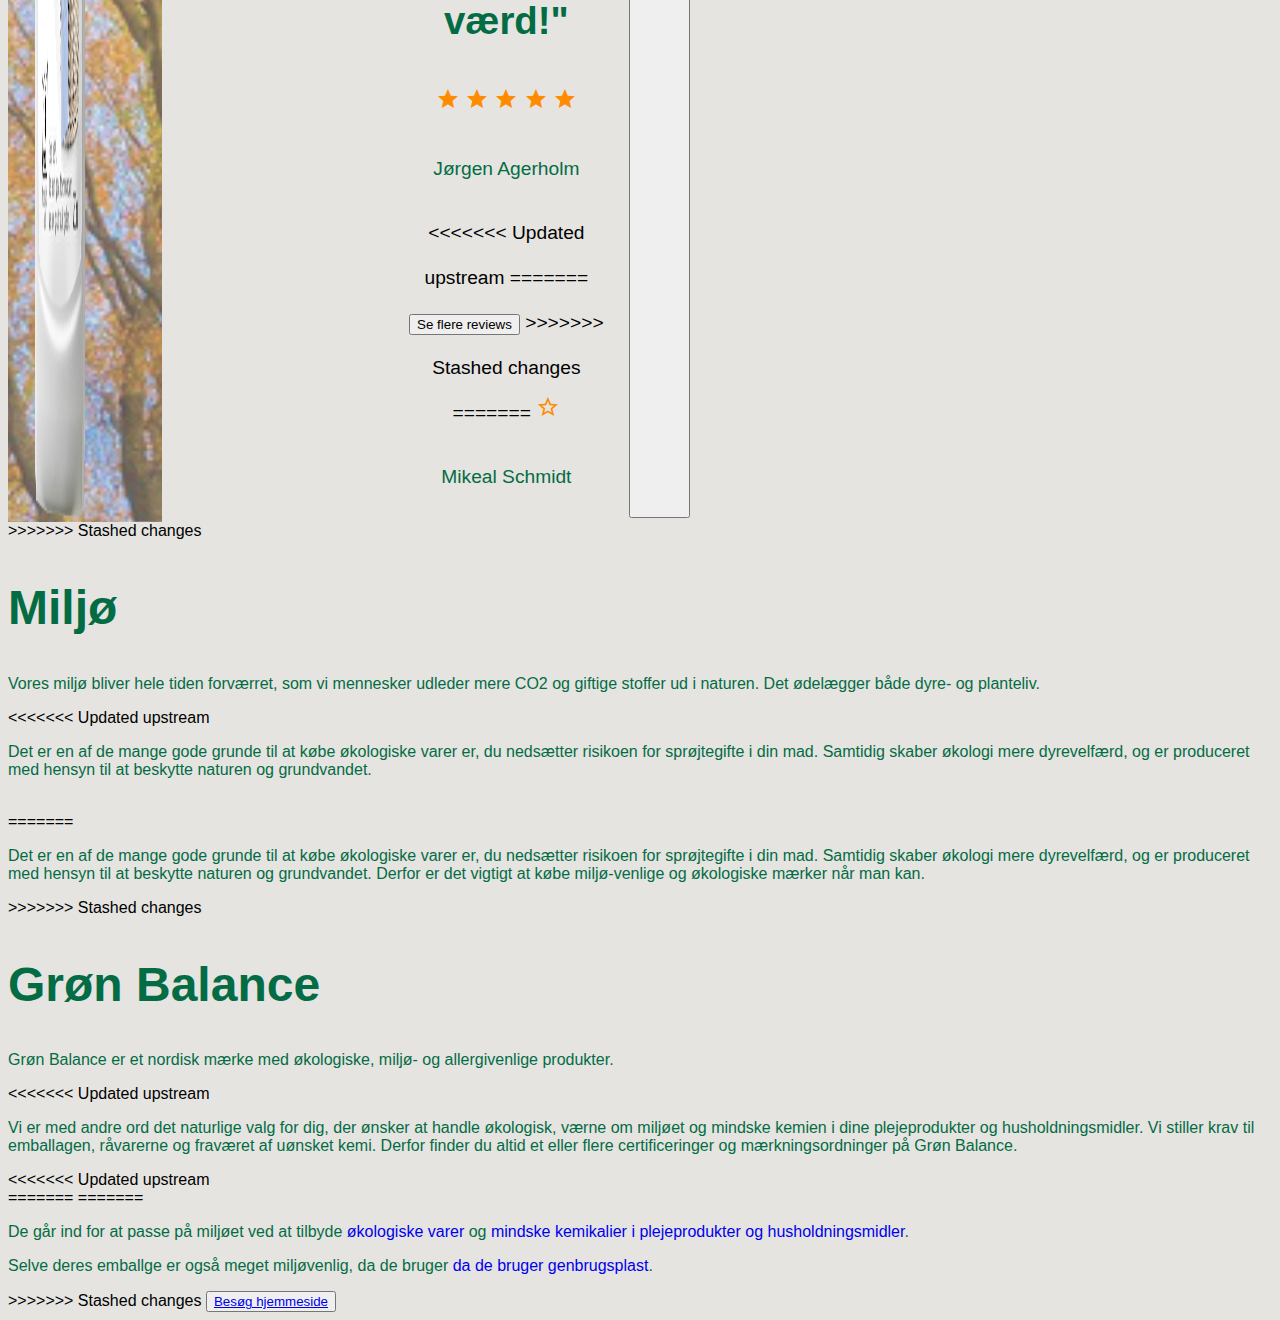
==== commit 2afa3766: "Text edits" ====
--- a/One page.html
+++ b/One page.html
@@ -6,137 +6,269 @@
         <meta name="description" content="one page"> <!-- A description of this site that will show up in search engine result -->
         
         <title>Kulørt vask</title>
-        <link rel="stylesheet" href="https://cdnjs.cloudflare.com/ajax/libs/fullPage.js/3.0.9/fullpage.min.css" integrity="sha512-8M8By+q+SldLyFJbybaHoAPD6g07xyOcscIOQEypDzBS+sTde5d6mlK2ANIZPnSyxZUqJfCNuaIvjBUi8/RS0w==" crossorigin="anonymous">
         <link rel="stylesheet" href="One%20page%20layout.css">
         <link rel="stylesheet" href="https://fonts.googleapis.com/icon?family=Material+Icons">
-        <link rel="stylesheet" href="https://fonts.googleapis.com/css?family=PT Sans">
     </head>
 
+        <nav><!--NAVIGATION START-->
+            <ul id="menu">
+                <li><a id="hiddenh" href="#home">Home</a></li>
+                <li><a id="hiddenp" href="#product">Produkt</a></li>
+                <li><a id="hiddenr" href="#review">Reviews</a></li>
+                <li><a id="hiddenm" href="#miljø">Miljø</a></li>
+                <li><a id="hiddeng" href="#gb">Grøn balance</a></li>
+            </ul>
+        </nav><!--NAVIGATION SLUT-->
+        
+
     <body onload="checkPopup()">
-                    
-        <script>
+                
+    <script>
         function checkPopup() {
             alert("Denne side er lavet som en skoleopgave og har ingen tilknytning til firmaet Grøn Balance. Besøg deres rigtige hjemmeside på www.grønbalance.dk.")
         }
-        </script> 
-        
-        <div id="fullpage"> <!-- Start of fullpage scrolling content -->
-        
-        <div class="section home">
-        <div class="iteml">
+    </script> 
+          
+        <section id="home">
+       
              <img class="logo" src="pictures/Gr%C3%B8n%20Balance_Logo.png" alt="logo for Grøn balance">
-        </div>    
+
             <h1>Vasker Miljøet Rent</h1>
-        </div>
+            <img id="waterfall" src="" alt="">
+        </section>
     
-        <div class="section product">
+        <section id="product">
             <h2>Kulørt vask</h2>
-        <div class="itemv">    
+            <p>
+                Med Kulørt Vask fra Grøn Balance kan du være sikker på, at snavset forsvinder.
+                Gør dit tøj pletfrit igen, og hjælp naturen på vej imens.
+            </p>
+            
+<<<<<<< Updated upstream
+            <video id="video" width="320" height="240" controls>
+            <source src="movie.mp4" type="video/mp4">
+=======
             <video id="video" controls autoplay muted>
             <source src="Video/Green%20Balance%20video%201080.mp4" type="video/mp4">
+>>>>>>> Stashed changes
             </video>
+<<<<<<< Updated upstream
+            <img id="vines" src="" alt="">
+        </section>
+=======
+            
+            <button type="button"> <a href="https://www.dagrofa-logistik.dk/wp-content/uploads/Gr%C3%B8n-Balance-_GB-FLYDENDE-KUL%C3%98RT-VASK_750-ML_20-05-2014.pdf"> Se sikkerhedsblad </a></button>
+            
+            <button type="button"> <a href="https://www.dagrofa-logistik.dk/wp-content/uploads/25133-GR%C3%98N-BALANCE-KUL%C3%98RT-FLYDENDE_version_2-0_DK_DDB_WEBversion.pdf"> Se faktablad </a></button>
+            
+            <button type="button"> <a href="https://www.dagrofa-logistik.dk/wp-content/uploads/Gr%C3%B8n-Balance-_GB-FLYDENDE-KUL%C3%98RT-VASK_750-ML_20-05-2014.pdf"> Se sikkerhedsblad </a></button>
+            
+            <button type="button"> <a href="https://www.dagrofa-logistik.dk/wp-content/uploads/25133-GR%C3%98N-BALANCE-KUL%C3%98RT-FLYDENDE_version_2-0_DK_DDB_WEBversion.pdf"> Se faktablad </a></button>
+            
         </div>
-        <div class="itemp">    
-            <p>
-                Med Grøn Balance kan du være sikker på, at snavset forsvinder.<br>
-                Gør dit tøj pletfrit igen, og hjælp naturen på vej imens.
-            </p>
+>>>>>>> Stashed changes
+        
+<<<<<<< Updated upstream
+        <section id="review">
+            <h2>Reviews</h2>
+                <h3>"Anmelder"</h3>
+=======
+        <div class="section review">
+            <img class="bottle" src="pictures/kul%C3%B8rt%20vask%20flaske%20ny.png" alt="Detergent from Grøn balance">
+            <h2>Reviews</h2>
+<<<<<<< Updated upstream
+<<<<<<< Updated upstream
+            <section id="r1">
+                <h3>"Klart en af de bedste vaskemidler jeg har brugt!"</h3>
+>>>>>>> Stashed changes
+=======
+             <img class="bottle" src="pictures/kul%C3%B8rt%20vask%20flaske%20ny.png" alt="Detergent from Grøn balance">
+                
+            <section id="r1">
+                    <h3>"Klart en af de bedste vaskemidler jeg har brugt!"</h3>
+                    <i class="material-icons">star</i>
+                    <i class="material-icons">star</i>
+                    <i class="material-icons">star</i>
+                    <i class="material-icons">star</i>
+                    <i class="material-icons">star_border</i>
+                     <p>Birgitte Larsen</p>
+            </section>
+    
+=======
+            
+            <img class="bottle" src="pictures/kul%C3%B8rt%20vask%20flaske%20ny.png" alt="Detergent from Grøn balance">
+            
+            <section id="r1">
+                <h3>"Klart en af de bedste vaskemidler jeg har brugt!"</h3>
+                <i class="material-icons">star</i>
+                <i class="material-icons">star</i>
+                <i class="material-icons">star</i>
+                <i class="material-icons">star</i>
+                <i class="material-icons">star_border</i>
+                <p>Birgitte Larsen</p>
+            </section>
+            
+>>>>>>> Stashed changes
+            <section id="r2">
+                <h3>"Alle pengene værd!"</h3>
+                <i class="material-icons">star</i>
+                <i class="material-icons">star</i>
+                <i class="material-icons">star</i>
+                <i class="material-icons">star</i>
+                <i class="material-icons">star</i>
+                <p>Jørgen Agerholm</p>
+            </section> 
+            
+           <!-- <section id="r3">
+                <h3>"Helt utroligt! Det virker bare perfekt."</h3>
+<<<<<<< Updated upstream
+>>>>>>> Stashed changes
+=======
+                <i class="material-icons">star</i>
+                <i class="material-icons">star</i>
+>>>>>>> Stashed changes
+                <i class="material-icons">star</i>
+                <i class="material-icons">star</i>
+                <i class="material-icons">star_border</i>
+                <p>Mette Nørrgaard</p>
+            </section> -->
+            
+            <!-- <section id="r4">
+                <h3>"Det er god kvalitet OG godt for miljøet. Hvad mere kan man ønske sig?"</h3>
+                <i class="material-icons">star</i>
+                <i class="material-icons">star</i>
+                <i class="material-icons">star</i>
+                <i class="material-icons">star</i>
+                <i class="material-icons">star</i>
+                <p>Anne-Mie Mortensen</p>
+            </section> -->
+            
+            <!-- <section id="r5">
+                <h3>"Et godt produkt."</h3>
+                <i class="material-icons">star</i>
+                <i class="material-icons">star</i>
+                <i class="material-icons">star</i>
+                <i class="material-icons">star_border</i>
+<<<<<<< Updated upstream
+<<<<<<< Updated upstream
+<<<<<<< Updated upstream
+                <p>"Text"</p>
+                <img id="bottle" src="pictures/kul%C3%B8rt%20vask%20flaske%20ny.png" alt="Detergent from Grøn balance">
+                <img id="star" src="" alt="">
+                <img id="trees_m" src="" alt="">
+        </section>    
+=======
+                <p>Birgitte Larsen</p>
+            </section>
+            
+           <section id="r2">
+                <h3>"Alle pengene værd!"</h3>
+                <i class="material-icons">star</i>
+                <i class="material-icons">star</i>
+                <i class="material-icons">star</i>
+                <i class="material-icons">star</i>
+                <i class="material-icons">star</i>
+                <p>Jørgen Agerholm</p>
+            </section> 
+            
+           <!-- <section id="r3">
+                <h3>"Helt utroligt! Det virker bare perfekt."</h3>
+                <i class="material-icons">star</i>
+                <i class="material-icons">star</i>
+                <i class="material-icons">star</i>
+                <i class="material-icons">star</i>
+                <i class="material-icons">star_border</i>
+=======
+>>>>>>> Stashed changes
+                <p>Mette Nørrgaard</p>
+            </section> -->
+            
+            <!-- <section id="r4">
+                <h3>"Det er god kvalitet OG godt for miljøet. Hvad mere kan man ønske sig?"</h3>
+                <i class="material-icons">star</i>
+                <i class="material-icons">star</i>
+                <i class="material-icons">star</i>
+                <i class="material-icons">star</i>
+                <i class="material-icons">star</i>
+                <p>Anne-Mie Mortensen</p>
+            </section> -->
+            
+            <!-- <section id="r5">
+                <h3>"Et godt produkt."</h3>
+                <i class="material-icons">star</i>
+                <i class="material-icons">star</i>
+                <i class="material-icons">star</i>
+                <i class="material-icons">star_border</i>
+                <i class="material-icons">star_border</i>
+                <p>Mikeal Schmidt</p>
+            </section> -->
+            
+            <!-- <section id="r6">
+                <h3>"Et godt produkt."</h3>
+                <i class="material-icons">star</i>
+                <i class="material-icons">star</i>
+                <i class="material-icons">star</i>
+                <i class="material-icons">star_border</i>
+                <i class="material-icons">star_border</i>
+                <p></p>
+            </section> -->
+<<<<<<< Updated upstream
+=======
+            <button type="button"> Se flere reviews </button>
+>>>>>>> Stashed changes
+=======
+                <i class="material-icons">star_border</i>
+                <p>Mikeal Schmidt</p>
+            </section> -->
+            
+            <!-- <section id="r6">
+                <h3>"Elsker det! Et meget godt miljø-venligt alternativ."</h3>
+                <i class="material-icons">star</i>
+                <i class="material-icons">star</i>
+                <i class="material-icons">star</i>
+                <i class="material-icons">star</i>
+                <i class="material-icons">star</i>
+                <p>Søren Madsen</p>
+            </section> -->
+            
+            <button type="button"> Se flere reviews </button>
+>>>>>>> Stashed changes
+        </div>    
+>>>>>>> Stashed changes
+                  
+        <section id="miljø">
+            <h2>Miljø</h2>
+            <p>Vores miljø bliver hele tiden forværret, som vi mennesker udleder mere CO2 og giftige stoffer ud i naturen. Det ødelægger både dyre- og planteliv.</p>
+            
+<<<<<<< Updated upstream
+            <p>Det er en af de mange gode grunde til at købe økologiske varer er, du nedsætter risikoen for sprøjtegifte i din mad. Samtidig skaber økologi mere dyrevelfærd, og er produceret med hensyn til at beskytte naturen og grundvandet.</p>
+            <img id="flower_m" src="" alt="">
+        </section>
+=======
+            <p>Det er en af de mange gode grunde til at købe økologiske varer er, du nedsætter risikoen for sprøjtegifte i din mad. Samtidig skaber økologi mere dyrevelfærd, og er produceret med hensyn til at beskytte naturen og grundvandet.
+            Derfor er det vigtigt at købe miljø-venlige og økologiske mærker når man kan.</p>
+            
         </div>
-        </div>
-        
-        <div class="section review">
-            <h2>Reviews</h2>
-            
-            <img id="star" src="" alt="">
-            
-        <div class="item1">
-                <h3>"Vidunderligt produkt!"</h3>
-                <i class="material-icons">star</i>
-                <i class="material-icons">star</i>
-                <i class="material-icons">star</i>
-                <i class="material-icons">star</i>
-                <i class="material-icons">star_border</i>
-                <h4>Christina Johnson</h4>
-        </div>
-            
-        <div class="item2">
-                <h3>"Klart en af de bedste vaskemidler jeg har brugt!"</h3>
-                <i class="material-icons">star</i>
-                <i class="material-icons">star</i>
-                <i class="material-icons">star</i>
-                <i class="material-icons">star</i>
-                <i class="material-icons">star_border</i>
-                <h4>Birgitte Larsen</h4>
-        </div>
-            
-        <div class="item3">
-                <h3>"Alle pengene værd!"</h3>
-                <i class="material-icons">star</i>
-                <i class="material-icons">star</i>
-                <i class="material-icons">star</i>
-                <i class="material-icons">star</i>
-                <i class="material-icons">star</i>
-                <h4>Jørgen Agerholm</h4>
-        </div> 
-            
-        <div class="item4">
-                <h3>"Helt utroligt! Det virker bare perfekt."</h3>
-                <i class="material-icons">star</i>
-                <i class="material-icons">star</i>
-                <i class="material-icons">star</i>
-                <i class="material-icons">star</i>
-                <i class="material-icons">star_border</i>
-                <h4>Mette Nørrgaard</h4>
-        </div>
-            
-        <div class="item5">
-                <h3>"Det er god kvalitet OG godt for miljøet. Hvad mere kan man ønske sig?"</h3>
-                <i class="material-icons">star</i>
-                <i class="material-icons">star</i>
-                <i class="material-icons">star</i>
-                <i class="material-icons">star</i>
-                <i class="material-icons">star</i>
-                <h4>Anne-Mie Mortensen</h4>
-        </div>
-            
-        <div class="item6">
-                <h3>"Et godt produkt."</h3>
-                <i class="material-icons">star</i>
-                <i class="material-icons">star</i>
-                <i class="material-icons">star</i>
-                <i class="material-icons">star_border</i>
-                <i class="material-icons">star_border</i>
-                <h4>Mikeal Schmidt</h4>
-        </div>
-            
-        <div class="item7">
-                <h3>"Elsker det! Et meget godt miljø-venligt alternativ."</h3>
-                <i class="material-icons">star</i>
-                <i class="material-icons">star</i>
-                <i class="material-icons">star</i>
-                <i class="material-icons">star</i>
-                <i class="material-icons">star</i>
-                <h4>Søren Madsen</h4>
-        </div>
-            
-        <div class="itemb">
-            <img class="bottle" src="pictures/kul%C3%B8rt%20vask%20flaske%20ny.png" alt="Detergent from Grøn balance">
-        </div>
-        </div>    
-                  
-        <div class="section miljo">
-            <h2>Miljø</h2>
-        <div class="itemp">   
-            <p>Vores miljø bliver hele tiden forværret, som vi mennesker udleder mere CO2 og giftige stoffer ud i naturen. Det ødelægger både dyre- og planteliv.<br>     
-            Det er en af de mange gode grunde til at købe økologiske varer er, du nedsætter risikoen for sprøjtegifte i din mad.<br> Samtidig skaber økologi mere dyrevelfærd, og er produceret med hensyn til at beskytte naturen og grundvandet.</p>
-        </div>    
-        </div>
-        
-        <div class="section gb">
+>>>>>>> Stashed changes
+        
+        <section id="gb">
             <h2>Grøn Balance</h2>
-        <div class="itemp">
-            <p> Grøn Balance er et nordisk mærke med økologiske, miljø- og allergivenlige produkter.<br> Vi er med andre ord det naturlige valg for dig, der ønsker at handle økologisk, værne om miljøet og mindske kemien i dine plejeprodukter og husholdningsmidler.<br> Vi stiller krav til emballagen, råvarerne og fraværet af uønsket kemi. Derfor finder du altid et eller flere certificeringer og mærkningsordninger på Grøn Balance.</p>
-        </div>    
+            <p> Grøn Balance er et nordisk mærke med økologiske, miljø- og allergivenlige produkter.</p>
+
+<<<<<<< Updated upstream
+            <p>Vi er med andre ord det naturlige valg for dig, der ønsker at handle økologisk, værne om miljøet og mindske kemien i dine plejeprodukter og husholdningsmidler. Vi stiller krav til emballagen, råvarerne og fraværet af uønsket kemi. Derfor finder du altid et eller flere certificeringer og mærkningsordninger på Grøn Balance.</p>
+<<<<<<< Updated upstream
+            <img id="hands" src="" alt="">
+        </section>
+=======
+=======
+            <p>De går ind for at passe på miljøet ved at tilbyde <a href="https://www.xn--grnbalance-1cb.dk/#okologi-3" style="text-decoration: none">økologiske varer</a> og <a href="https://www.xn--grnbalance-1cb.dk/#produktserier-2" style="text-decoration: none"> mindske kemikalier i plejeprodukter og husholdningsmidler</a>.</p>
+         
+            <p>Selve deres emballge er også meget miljøvenlig, da de bruger <a href="https://www.xn--grnbalance-1cb.dk/#baeredygtighed-4" style="text-decoration: none">da de bruger genbrugsplast</a>.</p>
+>>>>>>> Stashed changes
+            
+            <button type="button"> <a href="https://www.xn--grnbalance-1cb.dk/"> Besøg hjemmeside </a></button>
+            
         </div>
         
         </div> <!-- End of fullpage scrolling content -->    
@@ -151,7 +283,7 @@
                 navigationTooltips: ['Home', 'Produkt', 'Reviews', 'Miljø', 'Grøn balance'],
                 showAllTooltips: true,
                 });
+>>>>>>> Stashed changes
                 
-        </script>    
     </body>   
 </html>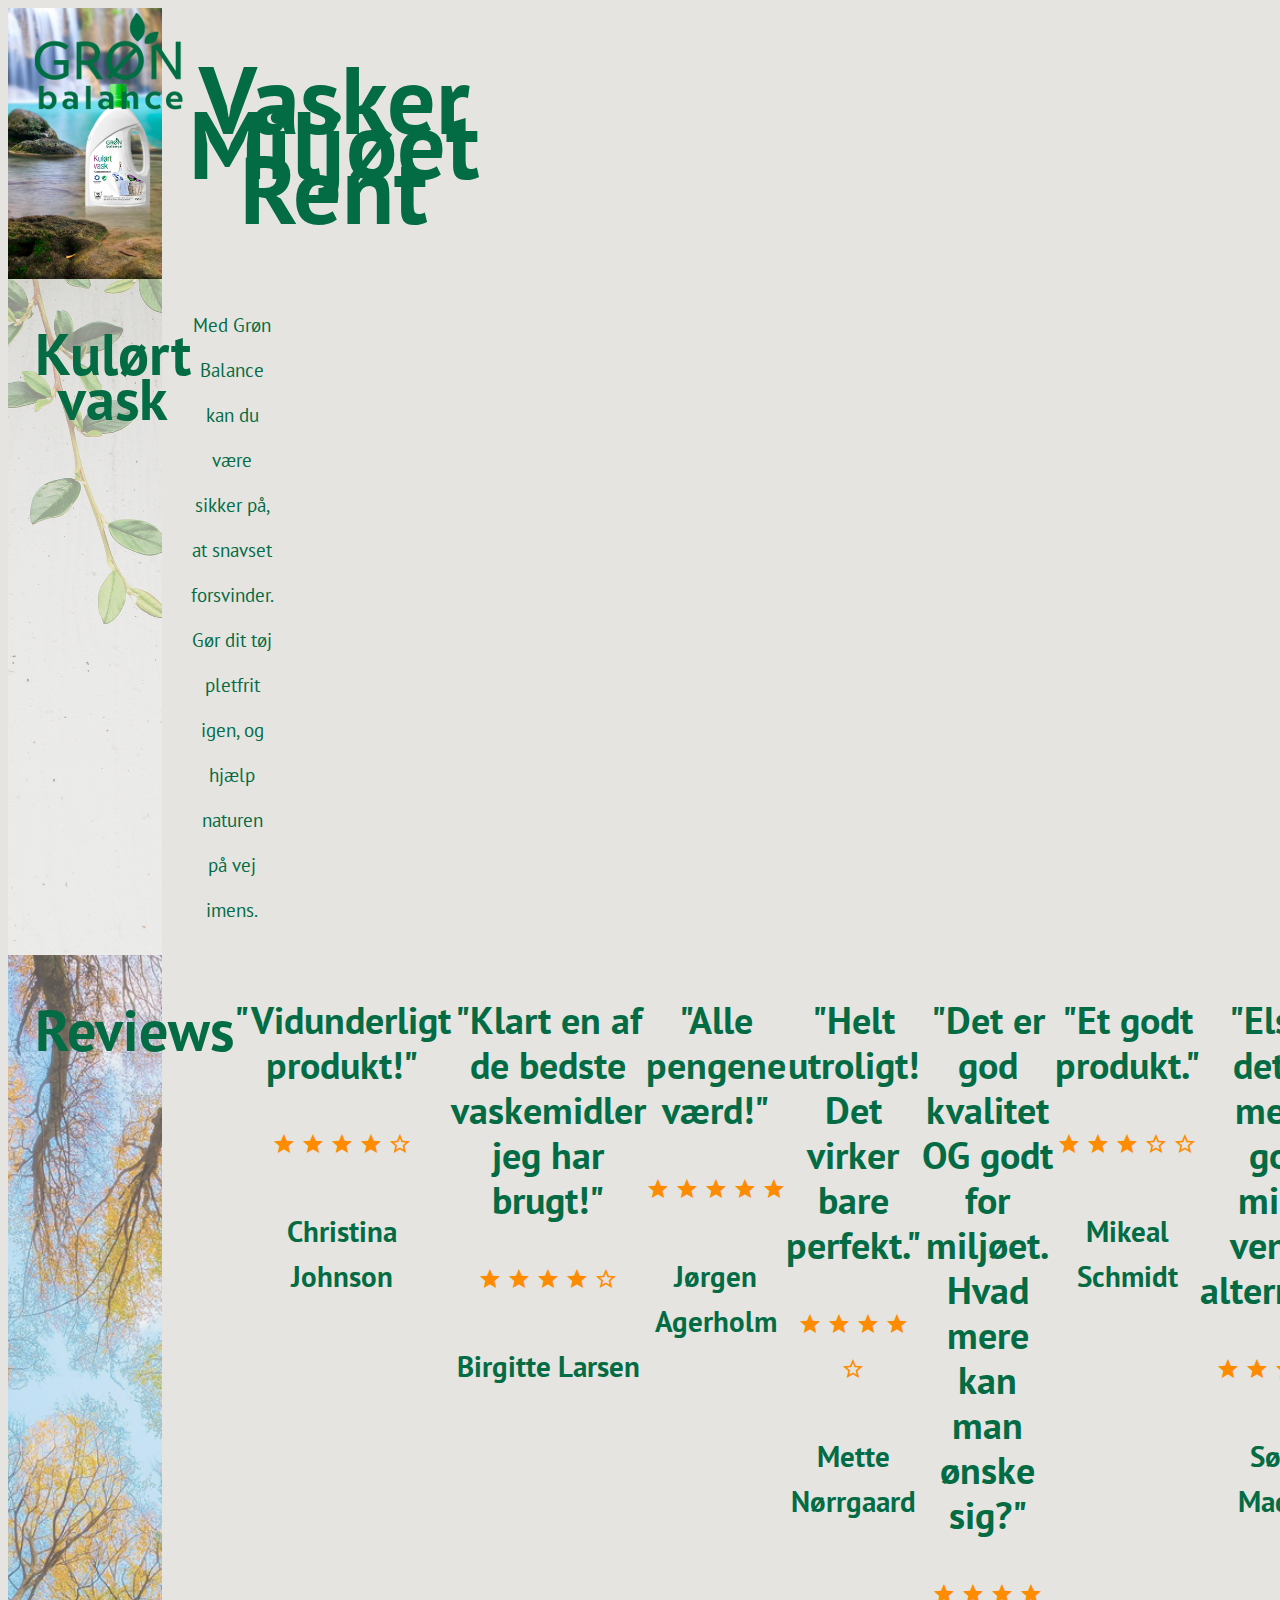
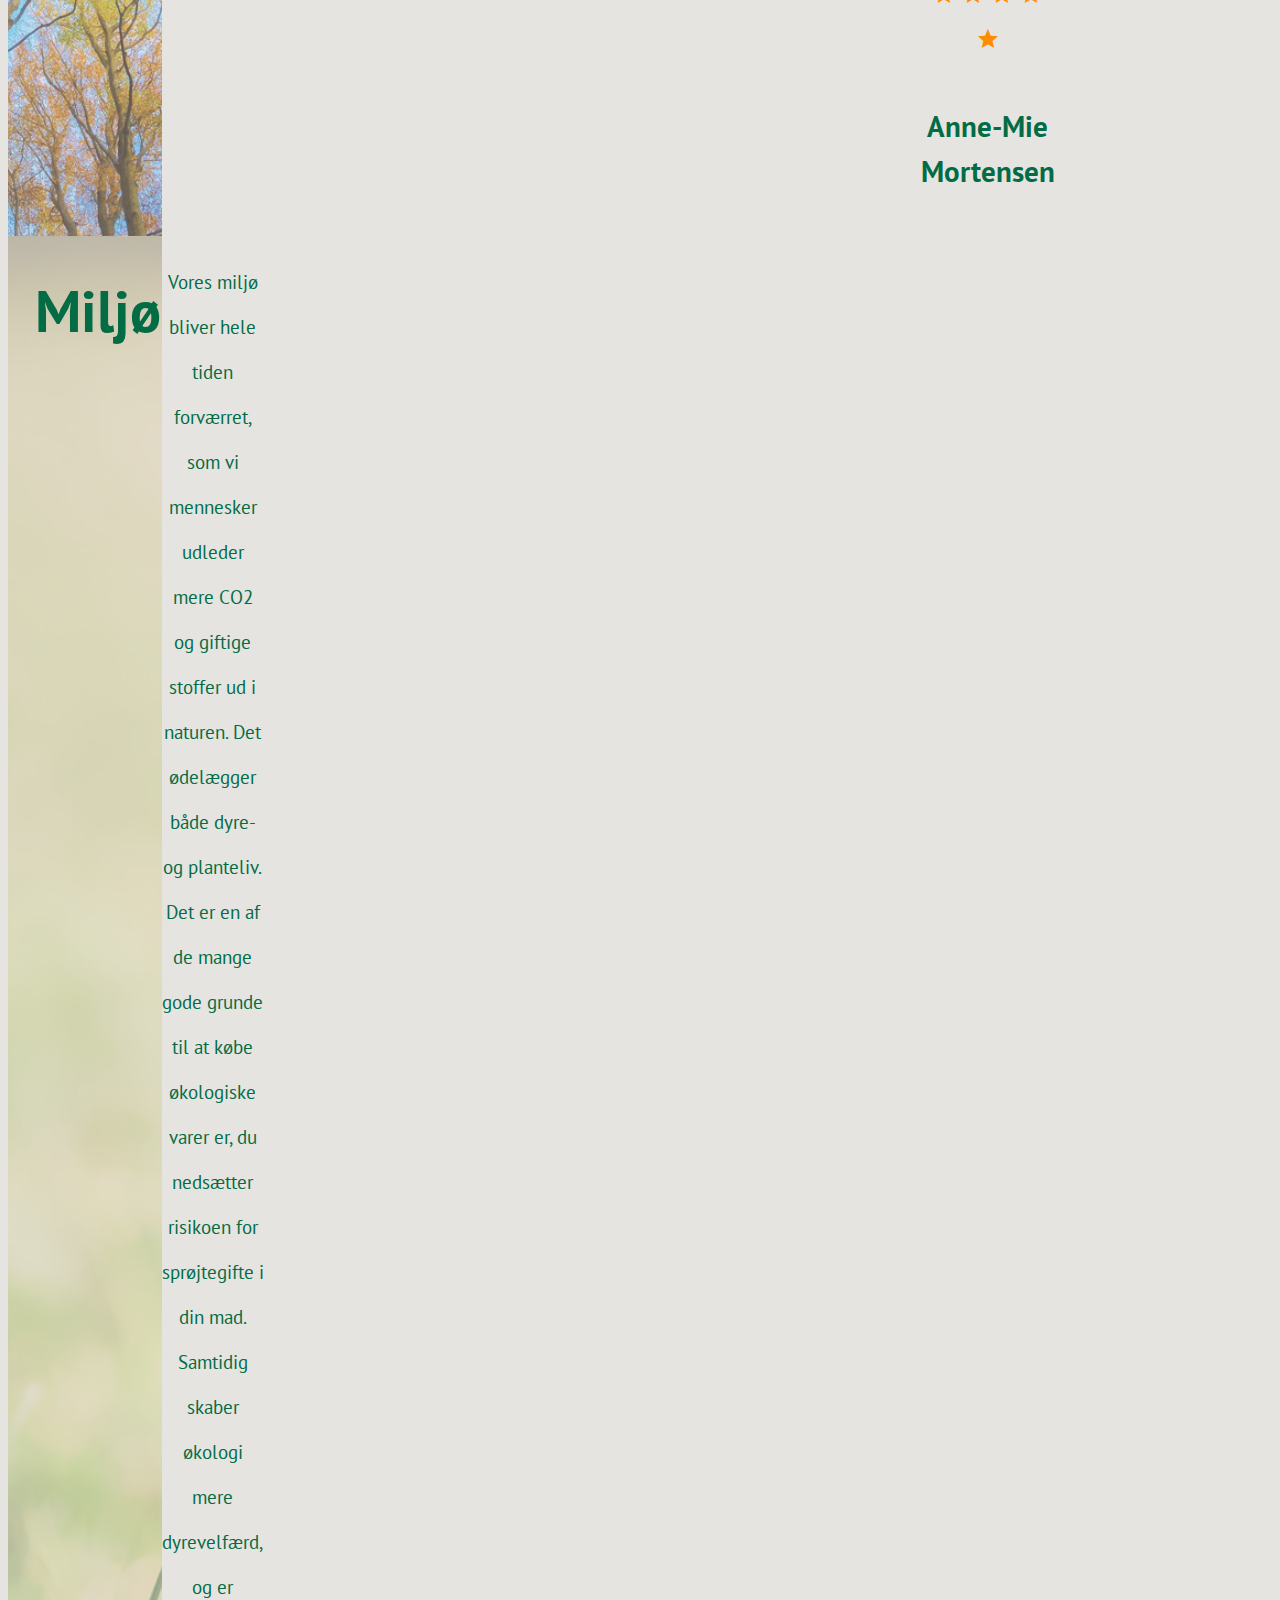
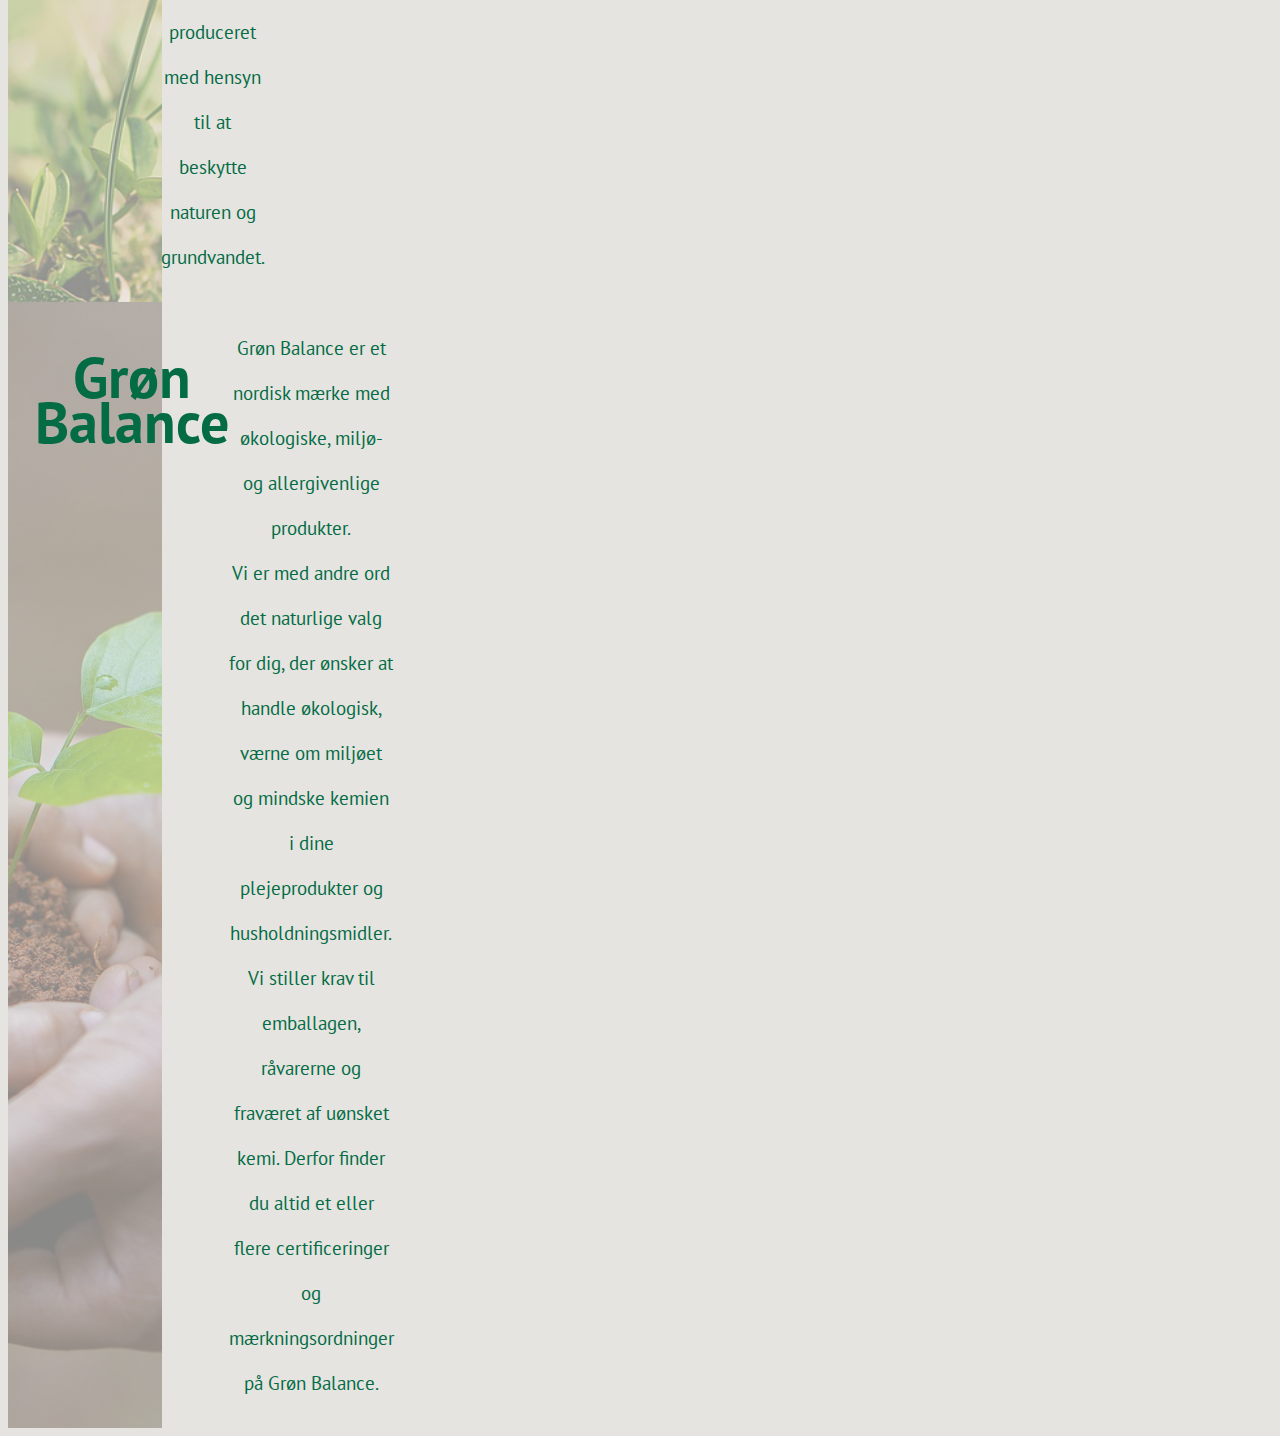
==== commit b376191d: "Merge pull request #25 from Andriga/Andreas" ====
--- a/One page.html
+++ b/One page.html
@@ -6,269 +6,137 @@
         <meta name="description" content="one page"> <!-- A description of this site that will show up in search engine result -->
         
         <title>Kulørt vask</title>
+        <link rel="stylesheet" href="https://cdnjs.cloudflare.com/ajax/libs/fullPage.js/3.0.9/fullpage.min.css" integrity="sha512-8M8By+q+SldLyFJbybaHoAPD6g07xyOcscIOQEypDzBS+sTde5d6mlK2ANIZPnSyxZUqJfCNuaIvjBUi8/RS0w==" crossorigin="anonymous">
         <link rel="stylesheet" href="One%20page%20layout.css">
         <link rel="stylesheet" href="https://fonts.googleapis.com/icon?family=Material+Icons">
+        <link rel="stylesheet" href="https://fonts.googleapis.com/css?family=PT Sans">
     </head>
 
-        <nav><!--NAVIGATION START-->
-            <ul id="menu">
-                <li><a id="hiddenh" href="#home">Home</a></li>
-                <li><a id="hiddenp" href="#product">Produkt</a></li>
-                <li><a id="hiddenr" href="#review">Reviews</a></li>
-                <li><a id="hiddenm" href="#miljø">Miljø</a></li>
-                <li><a id="hiddeng" href="#gb">Grøn balance</a></li>
-            </ul>
-        </nav><!--NAVIGATION SLUT-->
-        
-
     <body onload="checkPopup()">
-                
-    <script>
+                    
+        <script>
         function checkPopup() {
             alert("Denne side er lavet som en skoleopgave og har ingen tilknytning til firmaet Grøn Balance. Besøg deres rigtige hjemmeside på www.grønbalance.dk.")
         }
-    </script> 
-          
-        <section id="home">
-       
+        </script> 
+        
+        <div id="fullpage"> <!-- Start of fullpage scrolling content -->
+        
+        <div class="section home">
+        <div class="iteml">
              <img class="logo" src="pictures/Gr%C3%B8n%20Balance_Logo.png" alt="logo for Grøn balance">
-
+        </div>    
             <h1>Vasker Miljøet Rent</h1>
-            <img id="waterfall" src="" alt="">
-        </section>
+        </div>
     
-        <section id="product">
+        <div class="section product">
             <h2>Kulørt vask</h2>
+        <div class="itemv">    
+            <video id="video" controls autoplay muted>
+            <source src="Video/Green%20Balance%20video%201080.mp4" type="video/mp4">
+            </video>
+        </div>
+        <div class="itemp">    
             <p>
-                Med Kulørt Vask fra Grøn Balance kan du være sikker på, at snavset forsvinder.
+                Med Grøn Balance kan du være sikker på, at snavset forsvinder.<br>
                 Gør dit tøj pletfrit igen, og hjælp naturen på vej imens.
             </p>
+        </div>
+        </div>
+        
+        <div class="section review">
+            <h2>Reviews</h2>
             
-<<<<<<< Updated upstream
-            <video id="video" width="320" height="240" controls>
-            <source src="movie.mp4" type="video/mp4">
-=======
-            <video id="video" controls autoplay muted>
-            <source src="Video/Green%20Balance%20video%201080.mp4" type="video/mp4">
->>>>>>> Stashed changes
-            </video>
-<<<<<<< Updated upstream
-            <img id="vines" src="" alt="">
-        </section>
-=======
+            <img id="star" src="" alt="">
             
-            <button type="button"> <a href="https://www.dagrofa-logistik.dk/wp-content/uploads/Gr%C3%B8n-Balance-_GB-FLYDENDE-KUL%C3%98RT-VASK_750-ML_20-05-2014.pdf"> Se sikkerhedsblad </a></button>
+        <div class="item1">
+                <h3>"Vidunderligt produkt!"</h3>
+                <i class="material-icons">star</i>
+                <i class="material-icons">star</i>
+                <i class="material-icons">star</i>
+                <i class="material-icons">star</i>
+                <i class="material-icons">star_border</i>
+                <h4>Christina Johnson</h4>
+        </div>
             
-            <button type="button"> <a href="https://www.dagrofa-logistik.dk/wp-content/uploads/25133-GR%C3%98N-BALANCE-KUL%C3%98RT-FLYDENDE_version_2-0_DK_DDB_WEBversion.pdf"> Se faktablad </a></button>
-            
-            <button type="button"> <a href="https://www.dagrofa-logistik.dk/wp-content/uploads/Gr%C3%B8n-Balance-_GB-FLYDENDE-KUL%C3%98RT-VASK_750-ML_20-05-2014.pdf"> Se sikkerhedsblad </a></button>
-            
-            <button type="button"> <a href="https://www.dagrofa-logistik.dk/wp-content/uploads/25133-GR%C3%98N-BALANCE-KUL%C3%98RT-FLYDENDE_version_2-0_DK_DDB_WEBversion.pdf"> Se faktablad </a></button>
-            
-        </div>
->>>>>>> Stashed changes
-        
-<<<<<<< Updated upstream
-        <section id="review">
-            <h2>Reviews</h2>
-                <h3>"Anmelder"</h3>
-=======
-        <div class="section review">
-            <img class="bottle" src="pictures/kul%C3%B8rt%20vask%20flaske%20ny.png" alt="Detergent from Grøn balance">
-            <h2>Reviews</h2>
-<<<<<<< Updated upstream
-<<<<<<< Updated upstream
-            <section id="r1">
-                <h3>"Klart en af de bedste vaskemidler jeg har brugt!"</h3>
->>>>>>> Stashed changes
-=======
-             <img class="bottle" src="pictures/kul%C3%B8rt%20vask%20flaske%20ny.png" alt="Detergent from Grøn balance">
-                
-            <section id="r1">
-                    <h3>"Klart en af de bedste vaskemidler jeg har brugt!"</h3>
-                    <i class="material-icons">star</i>
-                    <i class="material-icons">star</i>
-                    <i class="material-icons">star</i>
-                    <i class="material-icons">star</i>
-                    <i class="material-icons">star_border</i>
-                     <p>Birgitte Larsen</p>
-            </section>
-    
-=======
-            
-            <img class="bottle" src="pictures/kul%C3%B8rt%20vask%20flaske%20ny.png" alt="Detergent from Grøn balance">
-            
-            <section id="r1">
+        <div class="item2">
                 <h3>"Klart en af de bedste vaskemidler jeg har brugt!"</h3>
                 <i class="material-icons">star</i>
                 <i class="material-icons">star</i>
                 <i class="material-icons">star</i>
                 <i class="material-icons">star</i>
                 <i class="material-icons">star_border</i>
-                <p>Birgitte Larsen</p>
-            </section>
+                <h4>Birgitte Larsen</h4>
+        </div>
             
->>>>>>> Stashed changes
-            <section id="r2">
+        <div class="item3">
                 <h3>"Alle pengene værd!"</h3>
                 <i class="material-icons">star</i>
                 <i class="material-icons">star</i>
                 <i class="material-icons">star</i>
                 <i class="material-icons">star</i>
                 <i class="material-icons">star</i>
-                <p>Jørgen Agerholm</p>
-            </section> 
+                <h4>Jørgen Agerholm</h4>
+        </div> 
             
-           <!-- <section id="r3">
+        <div class="item4">
                 <h3>"Helt utroligt! Det virker bare perfekt."</h3>
-<<<<<<< Updated upstream
->>>>>>> Stashed changes
-=======
                 <i class="material-icons">star</i>
                 <i class="material-icons">star</i>
->>>>>>> Stashed changes
                 <i class="material-icons">star</i>
                 <i class="material-icons">star</i>
                 <i class="material-icons">star_border</i>
-                <p>Mette Nørrgaard</p>
-            </section> -->
+                <h4>Mette Nørrgaard</h4>
+        </div>
             
-            <!-- <section id="r4">
+        <div class="item5">
                 <h3>"Det er god kvalitet OG godt for miljøet. Hvad mere kan man ønske sig?"</h3>
                 <i class="material-icons">star</i>
                 <i class="material-icons">star</i>
                 <i class="material-icons">star</i>
                 <i class="material-icons">star</i>
                 <i class="material-icons">star</i>
-                <p>Anne-Mie Mortensen</p>
-            </section> -->
+                <h4>Anne-Mie Mortensen</h4>
+        </div>
             
-            <!-- <section id="r5">
-                <h3>"Et godt produkt."</h3>
-                <i class="material-icons">star</i>
-                <i class="material-icons">star</i>
-                <i class="material-icons">star</i>
-                <i class="material-icons">star_border</i>
-<<<<<<< Updated upstream
-<<<<<<< Updated upstream
-<<<<<<< Updated upstream
-                <p>"Text"</p>
-                <img id="bottle" src="pictures/kul%C3%B8rt%20vask%20flaske%20ny.png" alt="Detergent from Grøn balance">
-                <img id="star" src="" alt="">
-                <img id="trees_m" src="" alt="">
-        </section>    
-=======
-                <p>Birgitte Larsen</p>
-            </section>
-            
-           <section id="r2">
-                <h3>"Alle pengene værd!"</h3>
-                <i class="material-icons">star</i>
-                <i class="material-icons">star</i>
-                <i class="material-icons">star</i>
-                <i class="material-icons">star</i>
-                <i class="material-icons">star</i>
-                <p>Jørgen Agerholm</p>
-            </section> 
-            
-           <!-- <section id="r3">
-                <h3>"Helt utroligt! Det virker bare perfekt."</h3>
-                <i class="material-icons">star</i>
-                <i class="material-icons">star</i>
-                <i class="material-icons">star</i>
-                <i class="material-icons">star</i>
-                <i class="material-icons">star_border</i>
-=======
->>>>>>> Stashed changes
-                <p>Mette Nørrgaard</p>
-            </section> -->
-            
-            <!-- <section id="r4">
-                <h3>"Det er god kvalitet OG godt for miljøet. Hvad mere kan man ønske sig?"</h3>
-                <i class="material-icons">star</i>
-                <i class="material-icons">star</i>
-                <i class="material-icons">star</i>
-                <i class="material-icons">star</i>
-                <i class="material-icons">star</i>
-                <p>Anne-Mie Mortensen</p>
-            </section> -->
-            
-            <!-- <section id="r5">
+        <div class="item6">
                 <h3>"Et godt produkt."</h3>
                 <i class="material-icons">star</i>
                 <i class="material-icons">star</i>
                 <i class="material-icons">star</i>
                 <i class="material-icons">star_border</i>
                 <i class="material-icons">star_border</i>
-                <p>Mikeal Schmidt</p>
-            </section> -->
+                <h4>Mikeal Schmidt</h4>
+        </div>
             
-            <!-- <section id="r6">
-                <h3>"Et godt produkt."</h3>
-                <i class="material-icons">star</i>
-                <i class="material-icons">star</i>
-                <i class="material-icons">star</i>
-                <i class="material-icons">star_border</i>
-                <i class="material-icons">star_border</i>
-                <p></p>
-            </section> -->
-<<<<<<< Updated upstream
-=======
-            <button type="button"> Se flere reviews </button>
->>>>>>> Stashed changes
-=======
-                <i class="material-icons">star_border</i>
-                <p>Mikeal Schmidt</p>
-            </section> -->
-            
-            <!-- <section id="r6">
+        <div class="item7">
                 <h3>"Elsker det! Et meget godt miljø-venligt alternativ."</h3>
                 <i class="material-icons">star</i>
                 <i class="material-icons">star</i>
                 <i class="material-icons">star</i>
                 <i class="material-icons">star</i>
                 <i class="material-icons">star</i>
-                <p>Søren Madsen</p>
-            </section> -->
+                <h4>Søren Madsen</h4>
+        </div>
             
-            <button type="button"> Se flere reviews </button>
->>>>>>> Stashed changes
+        <div class="itemb">
+            <img class="bottle" src="pictures/kul%C3%B8rt%20vask%20flaske%20ny.png" alt="Detergent from Grøn balance">
+        </div>
         </div>    
->>>>>>> Stashed changes
                   
-        <section id="miljø">
+        <div class="section miljo">
             <h2>Miljø</h2>
-            <p>Vores miljø bliver hele tiden forværret, som vi mennesker udleder mere CO2 og giftige stoffer ud i naturen. Det ødelægger både dyre- og planteliv.</p>
-            
-<<<<<<< Updated upstream
-            <p>Det er en af de mange gode grunde til at købe økologiske varer er, du nedsætter risikoen for sprøjtegifte i din mad. Samtidig skaber økologi mere dyrevelfærd, og er produceret med hensyn til at beskytte naturen og grundvandet.</p>
-            <img id="flower_m" src="" alt="">
-        </section>
-=======
-            <p>Det er en af de mange gode grunde til at købe økologiske varer er, du nedsætter risikoen for sprøjtegifte i din mad. Samtidig skaber økologi mere dyrevelfærd, og er produceret med hensyn til at beskytte naturen og grundvandet.
-            Derfor er det vigtigt at købe miljø-venlige og økologiske mærker når man kan.</p>
-            
+        <div class="itemp">   
+            <p>Vores miljø bliver hele tiden forværret, som vi mennesker udleder mere CO2 og giftige stoffer ud i naturen. Det ødelægger både dyre- og planteliv.<br>     
+            Det er en af de mange gode grunde til at købe økologiske varer er, du nedsætter risikoen for sprøjtegifte i din mad.<br> Samtidig skaber økologi mere dyrevelfærd, og er produceret med hensyn til at beskytte naturen og grundvandet.</p>
+        </div>    
         </div>
->>>>>>> Stashed changes
         
-        <section id="gb">
+        <div class="section gb">
             <h2>Grøn Balance</h2>
-            <p> Grøn Balance er et nordisk mærke med økologiske, miljø- og allergivenlige produkter.</p>
-
-<<<<<<< Updated upstream
-            <p>Vi er med andre ord det naturlige valg for dig, der ønsker at handle økologisk, værne om miljøet og mindske kemien i dine plejeprodukter og husholdningsmidler. Vi stiller krav til emballagen, råvarerne og fraværet af uønsket kemi. Derfor finder du altid et eller flere certificeringer og mærkningsordninger på Grøn Balance.</p>
-<<<<<<< Updated upstream
-            <img id="hands" src="" alt="">
-        </section>
-=======
-=======
-            <p>De går ind for at passe på miljøet ved at tilbyde <a href="https://www.xn--grnbalance-1cb.dk/#okologi-3" style="text-decoration: none">økologiske varer</a> og <a href="https://www.xn--grnbalance-1cb.dk/#produktserier-2" style="text-decoration: none"> mindske kemikalier i plejeprodukter og husholdningsmidler</a>.</p>
-         
-            <p>Selve deres emballge er også meget miljøvenlig, da de bruger <a href="https://www.xn--grnbalance-1cb.dk/#baeredygtighed-4" style="text-decoration: none">da de bruger genbrugsplast</a>.</p>
->>>>>>> Stashed changes
-            
-            <button type="button"> <a href="https://www.xn--grnbalance-1cb.dk/"> Besøg hjemmeside </a></button>
-            
+        <div class="itemp">
+            <p> Grøn Balance er et nordisk mærke med økologiske, miljø- og allergivenlige produkter.<br> Vi er med andre ord det naturlige valg for dig, der ønsker at handle økologisk, værne om miljøet og mindske kemien i dine plejeprodukter og husholdningsmidler.<br> Vi stiller krav til emballagen, råvarerne og fraværet af uønsket kemi. Derfor finder du altid et eller flere certificeringer og mærkningsordninger på Grøn Balance.</p>
+        </div>    
         </div>
         
         </div> <!-- End of fullpage scrolling content -->    
@@ -283,7 +151,7 @@
                 navigationTooltips: ['Home', 'Produkt', 'Reviews', 'Miljø', 'Grøn balance'],
                 showAllTooltips: true,
                 });
->>>>>>> Stashed changes
                 
+        </script>    
     </body>   
 </html>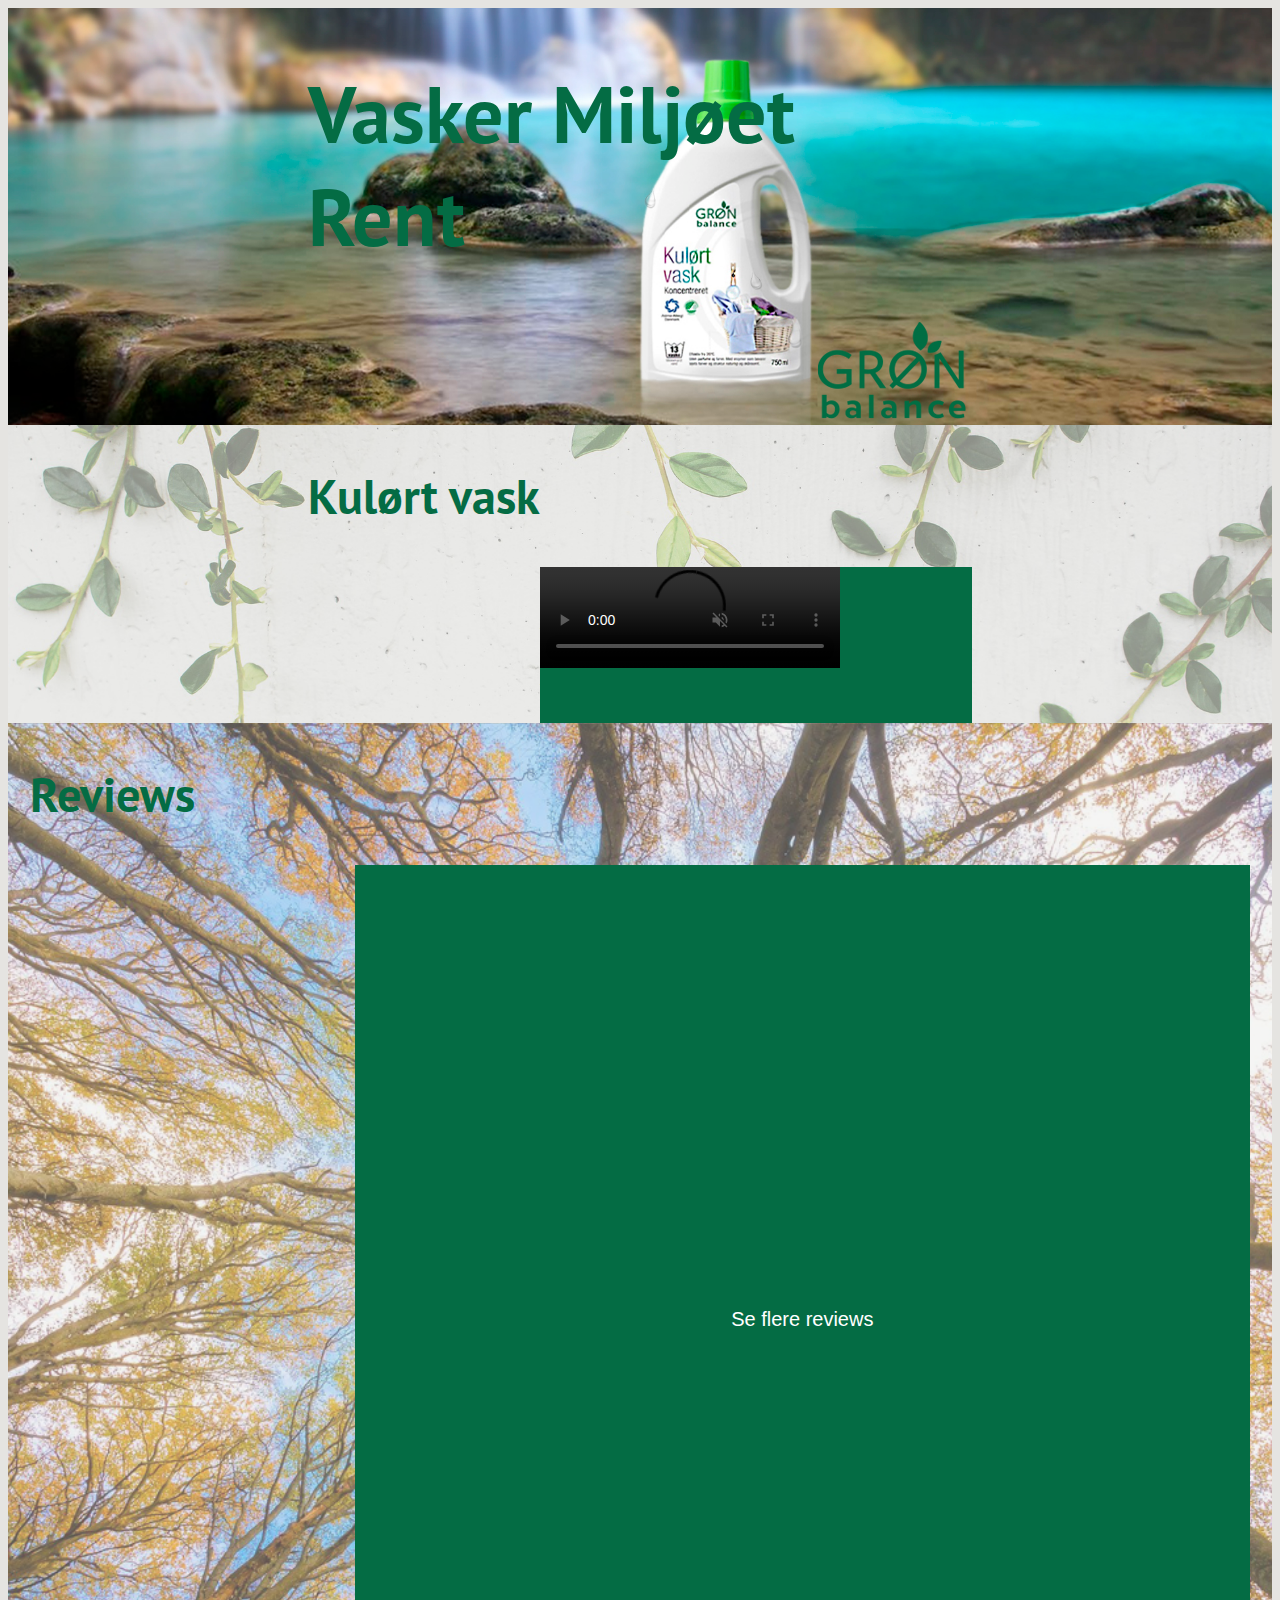
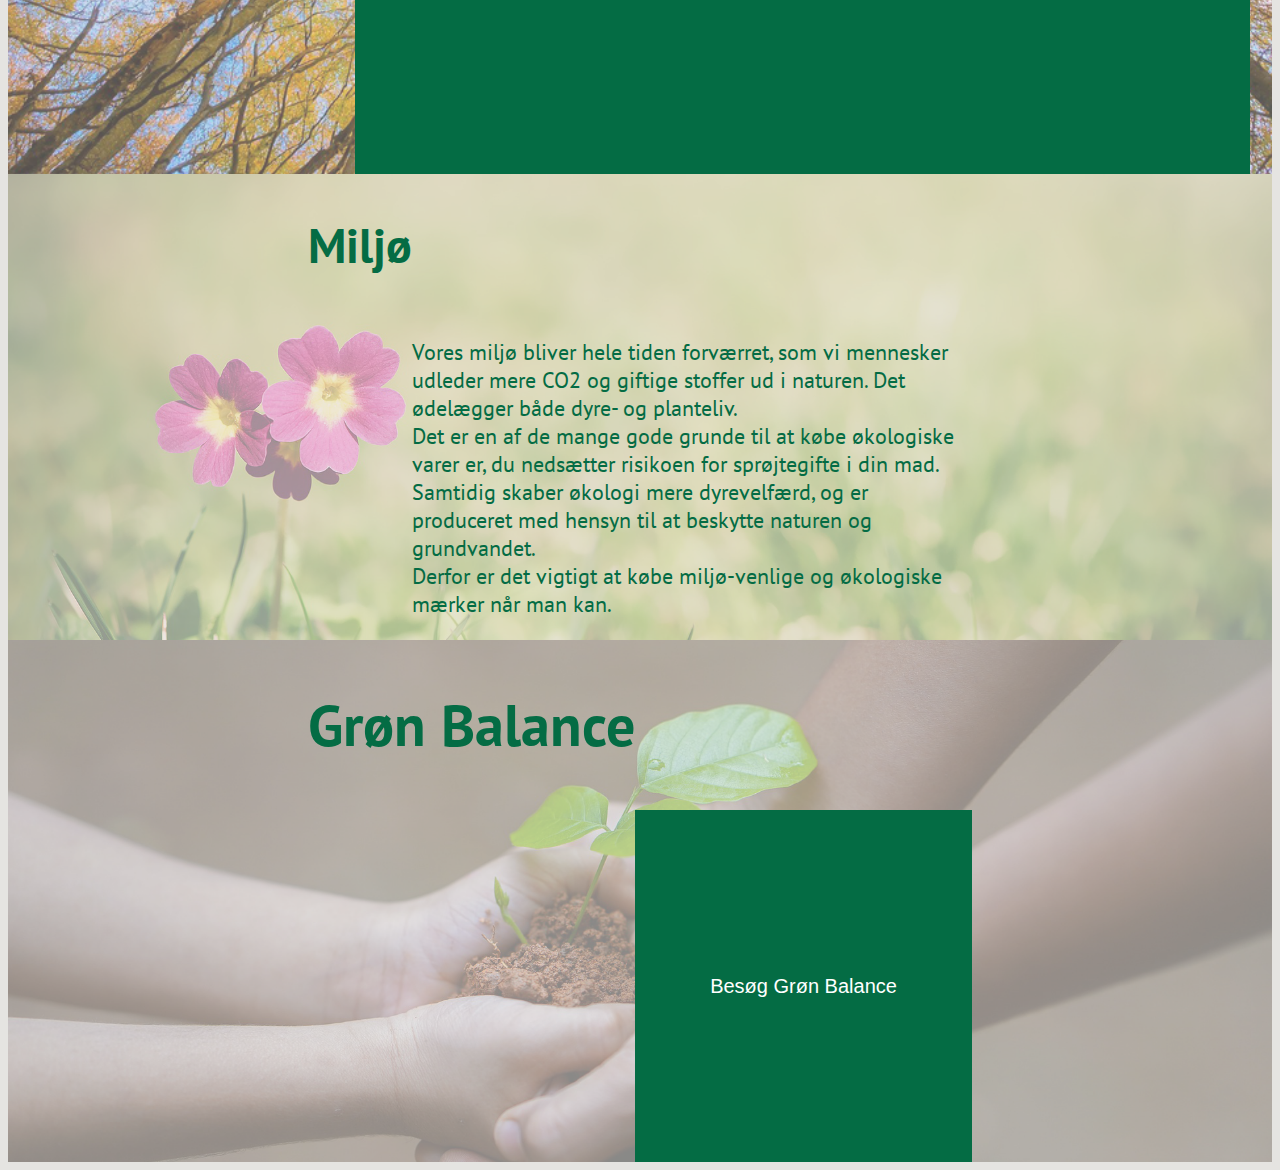
==== commit 597caebd: "Merge pull request #27 from Andriga/Andreas" ====
--- a/One page.html
+++ b/One page.html
@@ -3,7 +3,7 @@
     <head>
         <meta charset="utf-8">
         <meta name="viewport" content="width=device-width, initial-scale=1.0"/>
-        <meta name="description" content="one page"> <!-- A description of this site that will show up in search engine result -->
+        <meta name="one page of kulørt vask detergent" content="one page"> <!-- A description of this site that will show up in search engine result -->
         
         <title>Kulørt vask</title>
         <link rel="stylesheet" href="https://cdnjs.cloudflare.com/ajax/libs/fullPage.js/3.0.9/fullpage.min.css" integrity="sha512-8M8By+q+SldLyFJbybaHoAPD6g07xyOcscIOQEypDzBS+sTde5d6mlK2ANIZPnSyxZUqJfCNuaIvjBUi8/RS0w==" crossorigin="anonymous">
@@ -23,25 +23,34 @@
         <div id="fullpage"> <!-- Start of fullpage scrolling content -->
         
         <div class="section home">
-        <div class="iteml">
-             <img class="logo" src="pictures/Gr%C3%B8n%20Balance_Logo.png" alt="logo for Grøn balance">
-        </div>    
-            <h1>Vasker Miljøet Rent</h1>
+            
+            <div id="iteml">
+                <img class="logo" src="pictures/Gr%C3%B8n%20Balance_Logo.png" alt="logo for Grøn balance">
+            </div>
+            
+                <h1>Vasker Miljøet Rent</h1>
+            
         </div>
     
-        <div class="section product">
-            <h2>Kulørt vask</h2>
-        <div class="itemv">    
-            <video id="video" controls autoplay muted>
-            <source src="Video/Green%20Balance%20video%201080.mp4" type="video/mp4">
-            </video>
-        </div>
-        <div class="itemp">    
-            <p>
-                Med Grøn Balance kan du være sikker på, at snavset forsvinder.<br>
+            <div class="section product">
+                <h2>Kulørt vask</h2>
+            
+            <div id="itemv">    
+                <video id="video" controls autoplay muted>
+                <source src="Video/Green%20Balance%20video%201080.mp4" type="video/mp4">
+                </video>
+            </div>
+            
+            <div id="itemp">    
+                <p>
+                Med Kulørt Vask fra Grøn Balance kan du være sikker på, at snavset forsvinder.<br>
                 Gør dit tøj pletfrit igen, og hjælp naturen på vej imens.
-            </p>
-        </div>
+                </p>
+            </div>
+                
+                <button class="button" id="sikker" type="button"> <a href="https://www.dagrofa-logistik.dk/wp-content/uploads/Gr%C3%B8n-Balance-_GB-FLYDENDE-KUL%C3%98RT-VASK_750-ML_20-05-2014.pdf"> Se sikkerhedsblad </a></button>
+            
+                <button class="button" id="fakta" type="button"> <a href="https://www.dagrofa-logistik.dk/wp-content/uploads/25133-GR%C3%98N-BALANCE-KUL%C3%98RT-FLYDENDE_version_2-0_DK_DDB_WEBversion.pdf"> Se faktablad </a></button>
         </div>
         
         <div class="section review">
@@ -49,7 +58,7 @@
             
             <img id="star" src="" alt="">
             
-        <div class="item1">
+        <div id="item1">
                 <h3>"Vidunderligt produkt!"</h3>
                 <i class="material-icons">star</i>
                 <i class="material-icons">star</i>
@@ -59,7 +68,7 @@
                 <h4>Christina Johnson</h4>
         </div>
             
-        <div class="item2">
+        <div id="item2">
                 <h3>"Klart en af de bedste vaskemidler jeg har brugt!"</h3>
                 <i class="material-icons">star</i>
                 <i class="material-icons">star</i>
@@ -69,7 +78,7 @@
                 <h4>Birgitte Larsen</h4>
         </div>
             
-        <div class="item3">
+            <div id="item3">
                 <h3>"Alle pengene værd!"</h3>
                 <i class="material-icons">star</i>
                 <i class="material-icons">star</i>
@@ -77,9 +86,9 @@
                 <i class="material-icons">star</i>
                 <i class="material-icons">star</i>
                 <h4>Jørgen Agerholm</h4>
-        </div> 
+            </div> 
             
-        <div class="item4">
+            <div id="item4">
                 <h3>"Helt utroligt! Det virker bare perfekt."</h3>
                 <i class="material-icons">star</i>
                 <i class="material-icons">star</i>
@@ -87,9 +96,9 @@
                 <i class="material-icons">star</i>
                 <i class="material-icons">star_border</i>
                 <h4>Mette Nørrgaard</h4>
-        </div>
+            </div>
             
-        <div class="item5">
+            <div id="item5">
                 <h3>"Det er god kvalitet OG godt for miljøet. Hvad mere kan man ønske sig?"</h3>
                 <i class="material-icons">star</i>
                 <i class="material-icons">star</i>
@@ -97,9 +106,9 @@
                 <i class="material-icons">star</i>
                 <i class="material-icons">star</i>
                 <h4>Anne-Mie Mortensen</h4>
-        </div>
+            </div>
             
-        <div class="item6">
+            <div id="item6">
                 <h3>"Et godt produkt."</h3>
                 <i class="material-icons">star</i>
                 <i class="material-icons">star</i>
@@ -107,9 +116,9 @@
                 <i class="material-icons">star_border</i>
                 <i class="material-icons">star_border</i>
                 <h4>Mikeal Schmidt</h4>
-        </div>
+            </div>
             
-        <div class="item7">
+            <div id="item7">
                 <h3>"Elsker det! Et meget godt miljø-venligt alternativ."</h3>
                 <i class="material-icons">star</i>
                 <i class="material-icons">star</i>
@@ -117,38 +126,49 @@
                 <i class="material-icons">star</i>
                 <i class="material-icons">star</i>
                 <h4>Søren Madsen</h4>
-        </div>
+            </div>
             
-        <div class="itemb">
-            <img class="bottle" src="pictures/kul%C3%B8rt%20vask%20flaske%20ny.png" alt="Detergent from Grøn balance">
-        </div>
+            <div id="itemb">
+                <img class="bottle" src="pictures/kul%C3%B8rt%20vask%20flaske%20ny.png" alt="Detergent from Grøn balance">
+            </div>
+            
+            <button class="button" id="revb" type="button"> Se flere reviews </button>
+            
         </div>    
                   
         <div class="section miljo">
+            
             <h2>Miljø</h2>
-        <div class="itemp">   
-            <p>Vores miljø bliver hele tiden forværret, som vi mennesker udleder mere CO2 og giftige stoffer ud i naturen. Det ødelægger både dyre- og planteliv.<br>     
-            Det er en af de mange gode grunde til at købe økologiske varer er, du nedsætter risikoen for sprøjtegifte i din mad.<br> Samtidig skaber økologi mere dyrevelfærd, og er produceret med hensyn til at beskytte naturen og grundvandet.</p>
-        </div>    
-        </div>
+            
+            <div id="itemp">   
+                <p>Vores miljø bliver hele tiden forværret, som vi mennesker udleder mere CO2 og giftige stoffer ud i naturen. Det ødelægger både dyre- og planteliv.<br>     
+                Det er en af de mange gode grunde til at købe økologiske varer er, du nedsætter risikoen for sprøjtegifte i din mad.<br> Samtidig skaber økologi mere dyrevelfærd, og er produceret med hensyn til at beskytte naturen og grundvandet.<br>
+                Derfor er det vigtigt at købe miljø-venlige og økologiske mærker når man kan. </p>
+            </div>    
+            </div>
         
-        <div class="section gb">
-            <h2>Grøn Balance</h2>
-        <div class="itemp">
-            <p> Grøn Balance er et nordisk mærke med økologiske, miljø- og allergivenlige produkter.<br> Vi er med andre ord det naturlige valg for dig, der ønsker at handle økologisk, værne om miljøet og mindske kemien i dine plejeprodukter og husholdningsmidler.<br> Vi stiller krav til emballagen, råvarerne og fraværet af uønsket kemi. Derfor finder du altid et eller flere certificeringer og mærkningsordninger på Grøn Balance.</p>
-        </div>    
+            <div class="section gb">
+            
+                <h2>Grøn Balance</h2>
+            
+            <div id="itemp">
+                <p> Grøn Balance er et nordisk mærke med økologiske, miljø- og allergivenlige produkter.<br>
+                De går ind for at passe på miljøet ved at tilbyde <a href="https://www.xn--grnbalance-1cb.dk/#okologi-3" style="text-decoration: none">økologiske varer</a> og <a href="https://www.xn--grnbalance-1cb.dk/#produktserier-2" style="text-decoration: none"> mindske kemikalier i plejeprodukter og husholdningsmidler</a>.<br>     Selve deres emballge er også meget miljøvenlig, da de bruger <a href="https://www.xn--grnbalance-1cb.dk/#baeredygtighed-4" style="text-decoration: none">da de bruger genbrugsplast</a>.</p>
+            </div>  
+                
+                <button class="button" id="gbb" type="button"> <a href="https://www.xn--grnbalance-1cb.dk/"> Besøg Grøn Balance </a></button>
         </div>
         
         </div> <!-- End of fullpage scrolling content -->    
             
-        <script src="https://cdnjs.cloudflare.com/ajax/libs/fullPage.js/3.0.9/fullpage.min.js" integrity="sha512-Gx/C4x1qubng2MWpJIxTPuWch9O88dhFFfpIl3WlqH0jPHtCiNdYsmJBFX0q5gIzFHmwkPzzYTlZC/Q7zgbwCw==" crossorigin="anonymous"></script>
+            <script src="https://cdnjs.cloudflare.com/ajax/libs/fullPage.js/3.0.9/fullpage.min.js" integrity="sha512-Gx/C4x1qubng2MWpJIxTPuWch9O88dhFFfpIl3WlqH0jPHtCiNdYsmJBFX0q5gIzFHmwkPzzYTlZC/Q7zgbwCw==" crossorigin="anonymous"></script>
         
         <script>
         
             new fullpage('#fullpage', {
                 autoscrolling: true,
                 navigation: true,
-                navigationTooltips: ['Home', 'Produkt', 'Reviews', 'Miljø', 'Grøn balance'],
+                navigationTooltips: ['Home', 'Produkt', 'Reviews', 'Miljø', 'Grøn Balance'],
                 showAllTooltips: true,
                 });
                 
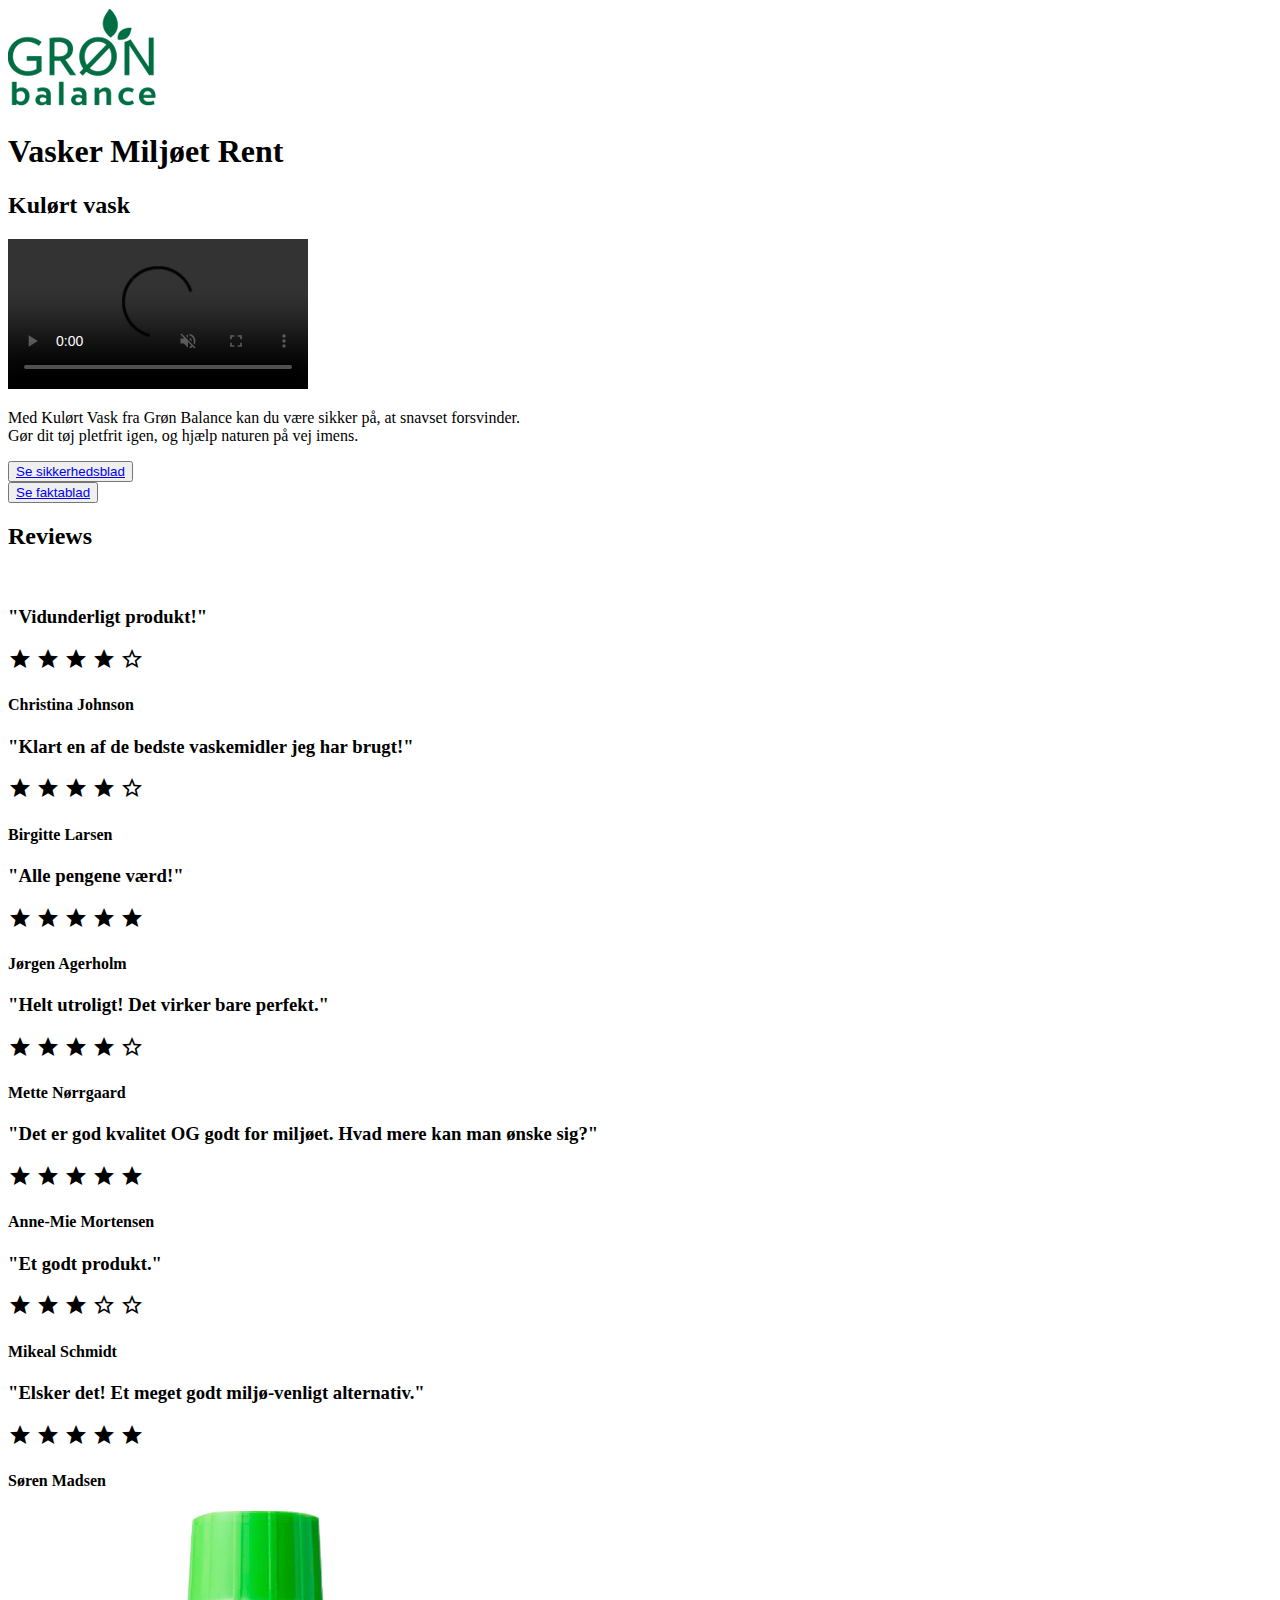
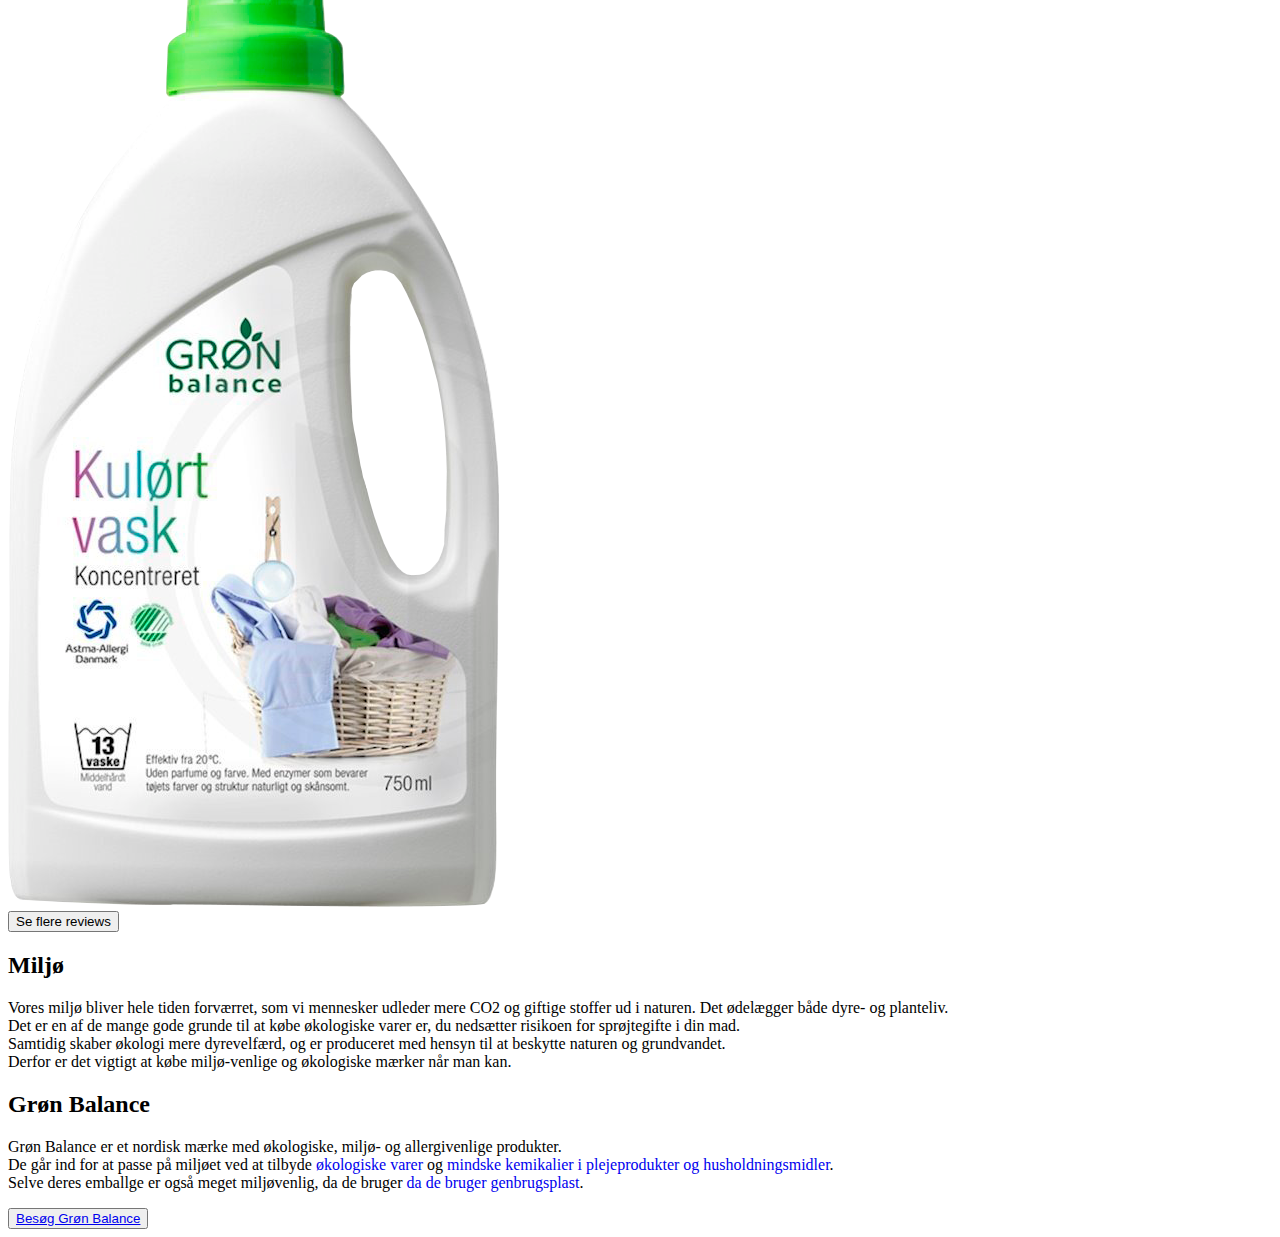
==== commit 739e182b: "Merge pull request #28 from Andriga/Andreas" ====
--- a/One page.html
+++ b/One page.html
@@ -7,7 +7,9 @@
         
         <title>Kulørt vask</title>
         <link rel="stylesheet" href="https://cdnjs.cloudflare.com/ajax/libs/fullPage.js/3.0.9/fullpage.min.css" integrity="sha512-8M8By+q+SldLyFJbybaHoAPD6g07xyOcscIOQEypDzBS+sTde5d6mlK2ANIZPnSyxZUqJfCNuaIvjBUi8/RS0w==" crossorigin="anonymous">
-        <link rel="stylesheet" href="One%20page%20layout.css">
+        <link rel="stylesheet" href="One%20page%20layout_Mobil.css">
+        <link rel="stylesheet" href="One-page-layout-tablet.css">
+        <link rel="stylesheet" href="One-page-layout-pc.css">
         <link rel="stylesheet" href="https://fonts.googleapis.com/icon?family=Material+Icons">
         <link rel="stylesheet" href="https://fonts.googleapis.com/css?family=PT Sans">
     </head>
@@ -28,33 +30,35 @@
                 <img class="logo" src="pictures/Gr%C3%B8n%20Balance_Logo.png" alt="logo for Grøn balance">
             </div>
             
-                <h1>Vasker Miljøet Rent</h1>
+                <h1 id="itemh1">Vasker Miljøet Rent</h1>
             
         </div>
-    
             <div class="section product">
-                <h2>Kulørt vask</h2>
+                <h2 id="itemh2">Kulørt vask</h2>
             
             <div id="itemv">    
                 <video id="video" controls autoplay muted>
                 <source src="Video/Green%20Balance%20video%201080.mp4" type="video/mp4">
                 </video>
             </div>
-            
-            <div id="itemp">    
+            <section id="itemp1">
                 <p>
                 Med Kulørt Vask fra Grøn Balance kan du være sikker på, at snavset forsvinder.<br>
                 Gør dit tøj pletfrit igen, og hjælp naturen på vej imens.
                 </p>
-            </div>
+            </section>
                 
-                <button class="button" id="sikker" type="button"> <a href="https://www.dagrofa-logistik.dk/wp-content/uploads/Gr%C3%B8n-Balance-_GB-FLYDENDE-KUL%C3%98RT-VASK_750-ML_20-05-2014.pdf"> Se sikkerhedsblad </a></button>
-            
-                <button class="button" id="fakta" type="button"> <a href="https://www.dagrofa-logistik.dk/wp-content/uploads/25133-GR%C3%98N-BALANCE-KUL%C3%98RT-FLYDENDE_version_2-0_DK_DDB_WEBversion.pdf"> Se faktablad </a></button>
+            <section id="sikker">   
+                <button class="button" type="button"> <a href="https://www.dagrofa-logistik.dk/wp-content/uploads/Gr%C3%B8n-Balance-_GB-FLYDENDE-KUL%C3%98RT-VASK_750-ML_20-05-2014.pdf"> Se sikkerhedsblad </a></button>
+            </section> 
+                
+            <section id="fakta">    
+                <button class="button" type="button"> <a href="https://www.dagrofa-logistik.dk/wp-content/uploads/25133-GR%C3%98N-BALANCE-KUL%C3%98RT-FLYDENDE_version_2-0_DK_DDB_WEBversion.pdf"> Se faktablad </a></button>
+            </section>
         </div>
         
         <div class="section review">
-            <h2>Reviews</h2>
+            <h2 id="itemh3">Reviews</h2>
             
             <img id="star" src="" alt="">
             
@@ -132,33 +136,36 @@
                 <img class="bottle" src="pictures/kul%C3%B8rt%20vask%20flaske%20ny.png" alt="Detergent from Grøn balance">
             </div>
             
-            <button class="button" id="revb" type="button"> Se flere reviews </button>
-            
+            <section id="revb">
+                <button class="button" type="button"> Se flere reviews </button> 
+            </section>    
         </div>    
                   
         <div class="section miljo">
             
-            <h2>Miljø</h2>
+            <h2 id="itemh4">Miljø</h2>
             
-            <div id="itemp">   
+            <section id="itemp2">   
                 <p>Vores miljø bliver hele tiden forværret, som vi mennesker udleder mere CO2 og giftige stoffer ud i naturen. Det ødelægger både dyre- og planteliv.<br>     
                 Det er en af de mange gode grunde til at købe økologiske varer er, du nedsætter risikoen for sprøjtegifte i din mad.<br> Samtidig skaber økologi mere dyrevelfærd, og er produceret med hensyn til at beskytte naturen og grundvandet.<br>
                 Derfor er det vigtigt at købe miljø-venlige og økologiske mærker når man kan. </p>
-            </div>    
+            </section>    
             </div>
         
             <div class="section gb">
             
-                <h2>Grøn Balance</h2>
+                <h2 id="itemh5">Grøn Balance</h2>
             
-            <div id="itemp">
+            <section id="itemp3">
                 <p> Grøn Balance er et nordisk mærke med økologiske, miljø- og allergivenlige produkter.<br>
                 De går ind for at passe på miljøet ved at tilbyde <a href="https://www.xn--grnbalance-1cb.dk/#okologi-3" style="text-decoration: none">økologiske varer</a> og <a href="https://www.xn--grnbalance-1cb.dk/#produktserier-2" style="text-decoration: none"> mindske kemikalier i plejeprodukter og husholdningsmidler</a>.<br>     Selve deres emballge er også meget miljøvenlig, da de bruger <a href="https://www.xn--grnbalance-1cb.dk/#baeredygtighed-4" style="text-decoration: none">da de bruger genbrugsplast</a>.</p>
-            </div>  
-                
-                <button class="button" id="gbb" type="button"> <a href="https://www.xn--grnbalance-1cb.dk/"> Besøg Grøn Balance </a></button>
+            </section>  
+            
+            <section id="gbb">    
+                <button class="button" type="button"> <a href="https://www.xn--grnbalance-1cb.dk/"> Besøg Grøn Balance </a></button>
+            </section>    
         </div>
-        
+            
         </div> <!-- End of fullpage scrolling content -->    
             
             <script src="https://cdnjs.cloudflare.com/ajax/libs/fullPage.js/3.0.9/fullpage.min.js" integrity="sha512-Gx/C4x1qubng2MWpJIxTPuWch9O88dhFFfpIl3WlqH0jPHtCiNdYsmJBFX0q5gIzFHmwkPzzYTlZC/Q7zgbwCw==" crossorigin="anonymous"></script>
--- a/One-page-layout-pc.css
+++ b/One-page-layout-pc.css
@@ -0,0 +1,291 @@
+{
+    margin: 0;
+    padding: 0;
+}
+
+/* Computer layout starts here */
+
+@media only screen and (max-width: 4500px) and (min-width: 1700px) {    
+
+body {
+    font-family: 'PT sans', sans-serif;
+	font-weight: 400;
+    background-color: #e5e4e1;
+}
+
+/* Grid area description start */
+    
+#iteml {
+    grid-area: il;
+} 
+    
+#itemv {
+    grid-area: iv;
+}
+
+#itemh1 {
+    grid-area: ih1;
+}
+
+#itemh2 {
+    grid-area: ih2;
+}
+
+#itemh3 {
+    grid-area: ih3;
+}
+
+#itemh4 {
+    grid-area: ih4;
+}
+
+#itemh5 {
+    grid-area: ih5;
+}    
+    
+#itemp1 {
+    grid-area: ip1;
+}
+    
+#itemp2 {
+    grid-area: ip2;
+}
+    
+#itemp3 {
+    grid-area: ip3;
+}    
+
+#item1 {
+    grid-area: i1;
+}
+
+#item2 {
+    grid-area: i2;
+}
+
+#item3 {
+    grid-area: i3;
+}
+
+#item4 {
+    grid-area: i4;
+}
+
+#item5 {
+    grid-area: i5;
+}
+
+#item6 {
+    grid-area: i6;
+}
+
+#item7 {
+    grid-area: i7;
+}
+
+#itemb {
+    grid-area: ib;
+}
+    
+#sikker {
+    grid-area: sb;
+}
+    
+#fakta {
+    grid-area: fb;
+}    
+    
+#revb {
+    grid-area: rb;
+}        
+    
+#gbb {
+    grid-area: gb;
+}
+    
+/* Grid area description end */    
+    
+h1 {
+    color: #046C44;
+    font-size: 5em;
+}
+
+h2 {
+    color: #046C44;
+    font-size: 3em;
+}
+
+h3 {
+    color: #046C44;
+    font-size: 1.5em;
+}
+
+h4 {
+    color: #046C44;
+    font-size: 1em;
+}
+
+p {
+    color: #046C44;
+    font-size: 30px;
+}
+
+.logo {
+    max-width: 200px;
+    max-height: 200px;
+}
+
+.home > div {
+    background-image: url(pictures/Kul%C3%B8rt%20vask%20forst%C3%B8rret%20billede.jpg);
+    background-size: cover;
+    background-position: center;
+    padding-left: 300px;
+    padding-right: 300px;
+    
+    display: grid;
+    grid-gap: 0px;
+    grid-template-columns: repeat (6, 1fr);
+    grid-template-rows: repeat (6, 1fr);
+    grid-template-areas:
+        ". . . . . ."
+        "il il . . . ."
+        "ih1 ih1 ih1 . . ."
+        ". . . . . ."
+        ". . . . . ."
+        ". . . . . .";
+}  
+
+.product > div {
+    background-image: url(pictures/Vines_m.png);
+    background-size: cover;
+    background-position: center;
+    padding-left: ;
+    padding-right: ;
+    text-align: center;
+    align-content: center;
+    
+    display: grid;
+    grid-gap: 1px;
+    grid-template-columns: repeat (6, 1fr);
+    grid-template-rows: repeat (7, 1fr);
+    grid-template-areas:
+        ". . . . . ."
+        "ih2 ih2 ih2 . . ."
+        "iv iv iv iv iv iv"
+        "iv iv iv iv iv iv"
+        "ip1 ip1 ip1 ip1 ip1 ip1"
+        "fb fb . . sb sb"
+        ". . . . . .";
+}
+
+#video {
+    max-height: 1200px;
+    max-width: 1200px;
+}
+    
+.review > div {
+    background-image: url('pictures/Trees_m.png');
+    background-size: cover;
+    background-position: center;
+    padding-left: ;
+    padding-right: ;
+    text-align: center;
+    align-content: center;
+    
+    display: grid;
+    grid-gap: 1px;
+    grid-template-columns: repeat (5, 1fr);
+    grid-template-rows: repeat (6, 1fr);
+    grid-template-areas:
+        ". . . . . "
+        "ih3 ih3 ih3 i3 i3 "
+        "i1 i1 ib i5 i5 "
+        "i2 i2 ib i6 i6 "
+        "i7 i7 rb i4 i4 "
+        ". . . . . ";
+}
+
+.bottle {
+    max-height: 62%;
+    max-width: 62%;
+}
+
+.material-icons {
+    color: darkorange;
+}
+    
+.miljo > div {
+    background-image: url('pictures/Primrose_m.png');
+    background-size: cover;
+    background-position: center;
+    padding-left: ;
+    padding-right: ;
+    
+    
+    display: grid;
+    grid-gap: 1px;
+    grid-template-columns: repeat (6, 1fr);
+    grid-template-rows: repeat (6, 1fr);
+    grid-template-areas: 
+        ". . . . . ."
+        "ih4 ih4 . . . ."
+        "ip2 ip2 ip2 ip2 ip2 ip2"
+        "ip2 ip2 ip2 ip2 ip2 ip2"
+        ". . . . . ."
+        ". . . . . .";
+}
+    
+.gb > div {
+    background-image: url('pictures/Sapling_m.png');
+    background-size: cover;
+    background-position: center;
+    padding-left: ;
+    padding-right: ;
+           
+    display: grid;
+    grid-gap: 1px;
+    grid-template-columns: repeat (6, 1fr);
+    grid-template-rows: repeat (6, 1fr);
+    grid-template-areas: 
+        ". . . . . ."
+        "ih5 ih5 . . . ."
+        "ip3 ip3 ip3 ip3 ip3 ip3"
+        "ip3 ip3 ip3 ip3 ip3 ip3"
+        ". . . . . ."
+        "gb . . . . .";
+}
+    
+.button {
+    background-color: #046C44; 
+    border: none;
+    color: white;
+    text-align: center;
+    font-size: 20px;
+    padding: 5px;
+}
+
+.button a {
+    color: white;
+    text-decoration: none;
+}
+    
+/* Navigation for Computer starts here*/
+
+span {
+    background: #c50e68 !important;
+}
+
+li {
+    margin-bottom: 2em !important;
+    margin-right: 1em !important;
+}
+
+.fp-right {
+    color: #cb2f82 !important;
+    font-size: 1.2em !important;
+    font-weight: bold;
+    }
+}
+/* Navigation for Computer ends here*/
+
+/* Computer layout ends here */